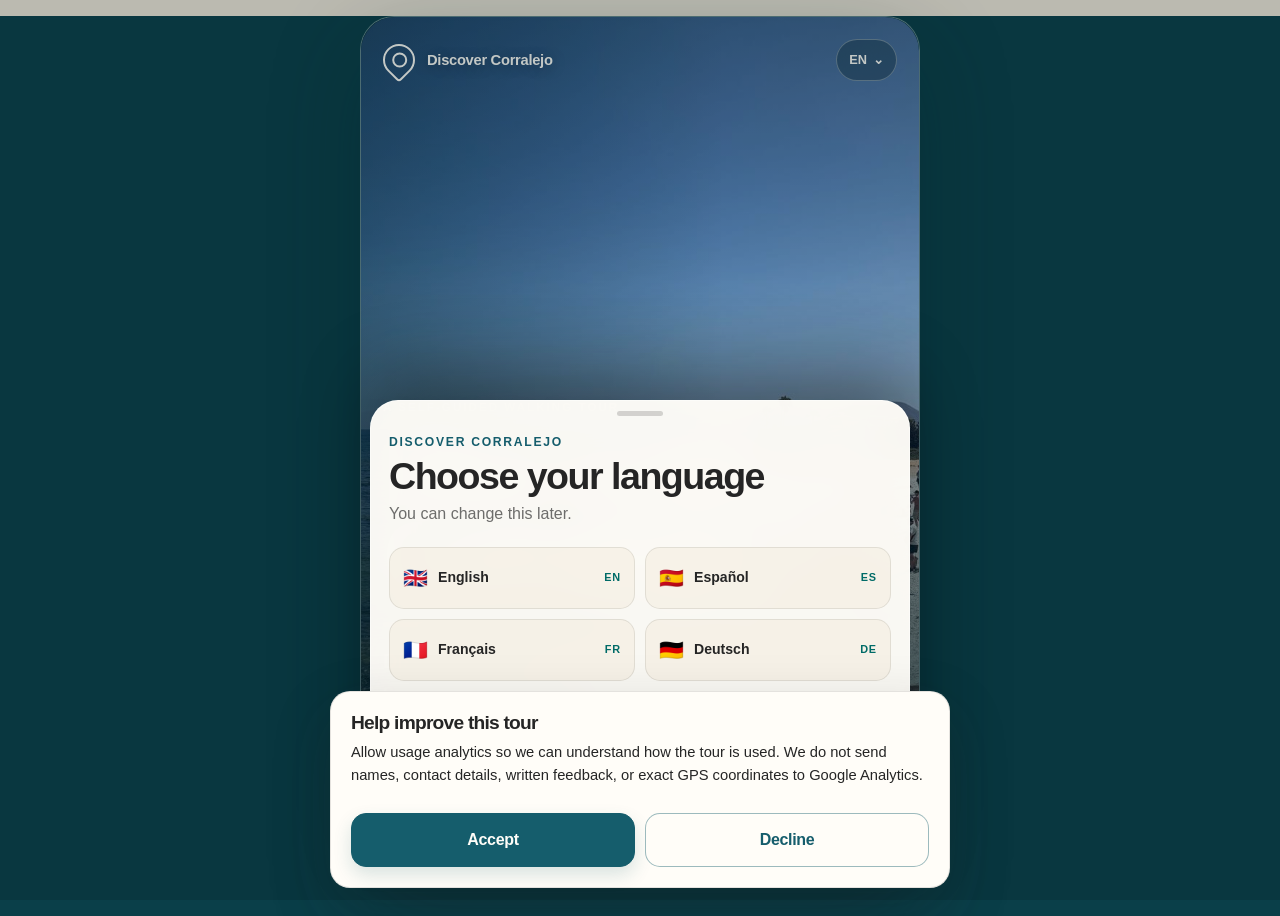
==== index.html @ 1b9d3e77 "Deploy Discover Corralejo mobile demo" ====
<!DOCTYPE html>
<html lang="en">
<head>
  <meta charset="UTF-8">
  <meta name="viewport" content="width=device-width, initial-scale=1.0">
  <meta name="theme-color" content="#155d6c">

  <title>Choose your language | Tour app</title>

  <link rel="manifest" href="manifest.webmanifest">
  <link rel="stylesheet" href="css/styles.css">
</head>

<body class="welcome-screen">
  <main class="welcome-stage">
    <section class="welcome-cover" aria-labelledby="welcome-title">
      <div class="welcome-cover-shade"></div>

      <header class="welcome-cover-header">
        <div class="welcome-brand" aria-label="Discover Corralejo">
          <span class="brand-symbol brand-symbol-small" aria-hidden="true">
            <span class="brand-symbol-dot"></span>
          </span>
          <span data-app-name>Discover Corralejo</span>
        </div>

        <button
          id="language-toggle-button"
          class="welcome-language-toggle"
          type="button"
          aria-controls="language-sheet"
          aria-expanded="true"
        >
          <span id="selected-language-code">EN</span>
          <span aria-hidden="true">⌄</span>
        </button>
      </header>

      <div class="welcome-cover-copy">
        <p class="eyebrow eyebrow-light" data-i18n="welcomeEyebrow">
          A self-guided walking tour
        </p>

        <h1 id="welcome-title">
          <span>Discover</span>
          <span>Corralejo</span>
        </h1>

        <span class="welcome-coral-rule" aria-hidden="true"></span>

        <p class="welcome-tagline" data-i18n="welcomeTagline">
          Discover Corralejo through its coastline, local stories and hidden corners.
        </p>

        <div class="welcome-stats" aria-label="Tour details">
        </div>
      </div>

      <div class="welcome-actions">
        <button
          id="start-tour-button"
          class="button button-coral welcome-start-button"
          type="button"
          data-i18n="startTour"
          disabled
        >
          Start tour
        </button>

        <button
          id="change-language-button"
          class="welcome-change-language"
          type="button"
          data-i18n="changeLanguage"
        >
          Change language
        </button>
      </div>
    </section>

    <section
      id="language-sheet"
      class="welcome-language-sheet is-open"
      aria-labelledby="language-title"
    >
      <div class="language-sheet-handle" aria-hidden="true"></div>

      <div class="language-sheet-heading">
        <div>
          <p class="eyebrow" data-app-name>Discover Corralejo</p>

          <h2 id="language-title" data-i18n="chooseLanguage">
            Choose your language
          </h2>

          <p class="text-muted" data-i18n="chooseLanguageHelp">
            You can change this later.
          </p>
        </div>

        <button
          id="language-sheet-close"
          class="language-sheet-close"
          type="button"
          aria-label="Close language selection"
        >
          ×
        </button>
      </div>

      <div
        id="language-grid"
        class="language-grid"
        aria-live="polite"
      ></div>

      <p
        id="language-selection-message"
        class="form-help"
        data-i18n="selectLanguageFirst"
      >
        Choose a language to continue.
      </p>
    </section>
  </main>

  <script src="js/data-loader.js"></script>
  <script src="js/common.js"></script>
  <script src="js/analytics.js"></script>
  <script src="js/offline.js"></script>
  <script src="js/index.js"></script>
  <script src="js/register-sw.js"></script>
</body>
</html>
---- css/styles.css ----
* {
  box-sizing: border-box;
}

html {
  scroll-behavior: smooth;
}

body {
  margin: 0;
  min-height: 100vh;

  font-family:
    Arial,
    Helvetica,
    sans-serif;

  line-height: 1.5;

  color: #172022;
  background: #edf2f5;
}

img,
video {
  display: block;
  max-width: 100%;
}

button,
select,
audio {
  font: inherit;
}

.page-container {
  width: 100%;
  max-width: 720px;

  margin: 0 auto;
  padding: 16px 12px 40px;

  overflow-x: hidden;
}

.top-bar {
  display: flex;
  align-items: center;
  justify-content: space-between;
  gap: 16px;

  margin-bottom: 22px;
}

.brand-link,
.back-link,
.change-language-link,
.small-language-link {
  color: #006b67;
  font-weight: bold;
  text-decoration: none;
}

.brand-link:hover,
.brand-link:focus-visible,
.back-link:hover,
.back-link:focus-visible,
.change-language-link:hover,
.change-language-link:focus-visible,
.small-language-link:hover,
.small-language-link:focus-visible {
  text-decoration: underline;
}

.change-language-link,
.small-language-link {
  font-size: 0.9rem;
  text-align: right;
}

.page-heading {
  margin-bottom: 20px;
}

.page-heading h1,
.stop-heading h1 {
  margin-top: 6px;
  margin-bottom: 8px;

  font-size: 2rem;
  line-height: 1.1;
}

.eyebrow {
  margin-top: 0;
  margin-bottom: 4px;

  color: #006b67;
  font-size: 0.85rem;
  font-weight: bold;
  letter-spacing: 0.08em;
  text-transform: uppercase;
}

.text-muted,
.progress-text,
.progress-note,
.audio-language-label {
  color: #5d686a;
}

.progress-text {
  margin-top: 0;
  margin-bottom: 2px;

  font-size: 0.95rem;
  font-weight: bold;
}

.progress-note {
  margin-top: 0;
  margin-bottom: 14px;

  font-size: 0.85rem;
}

.button {
  display: flex;
  align-items: center;
  justify-content: center;

  width: 100%;
  min-height: 52px;

  margin-top: 18px;
  padding: 14px 18px;

  color: #ffffff;
  background: #006b67;

  border: 2px solid #006b67;
  border-radius: 10px;

  font-weight: bold;
  text-align: center;
  text-decoration: none;

  cursor: pointer;
}

.button:hover,
.button:focus-visible {
  background: #004f4c;
  border-color: #004f4c;
}

.button-secondary {
  color: #006b67;
  background: #ffffff;
}

.button-secondary:hover,
.button-secondary:focus-visible {
  color: #ffffff;
  background: #006b67;
}

.content-section {
  width: 100%;

  margin-top: 20px;
  padding: 14px;

  background: #ffffff;
  border: 1px solid #dce1df;
  border-radius: 16px;

  overflow: hidden;
}

.content-section h1,
.content-section h2 {
  margin-top: 0;
}

.content-section h2 {
  margin-bottom: 12px;
  font-size: 1.25rem;
}

.content-section p:last-child {
  margin-bottom: 0;
}

/* Language page */

.language-page {
  display: flex;
  align-items: center;
  min-height: 100vh;
}

.language-card {
  width: 100%;

  padding: 22px;

  background: #ffffff;
  border: 1px solid #dce1df;
  border-radius: 20px;
}

.language-card h1 {
  margin-top: 6px;
  margin-bottom: 8px;
}

.language-grid {
  display: grid;
  gap: 12px;

  margin-top: 24px;
}

.language-button {
  display: flex;
  align-items: center;
  justify-content: space-between;

  width: 100%;
  min-height: 58px;

  padding: 14px 16px;

  color: #172022;
  background: #ffffff;

  border: 2px solid #d4ddda;
  border-radius: 12px;

  font-weight: bold;
  text-align: left;

  cursor: pointer;
}

.language-button strong {
  color: #006b67;
}

.language-button:hover,
.language-button:focus-visible,
.language-button.selected {
  background: #edf8f6;
  border-color: #006b67;
}

/* Route page */

.route-list {
  display: grid;
  gap: 18px;
}

.stop-card {
  overflow: hidden;

  background: #ffffff;
  border: 1px solid #dce1df;
  border-radius: 18px;
}

.stop-card-image {
  width: 100%;
  height: 210px;

  object-fit: cover;
}

.stop-card-content {
  padding: 16px;
}

.stop-card-number {
  margin-top: 0;
  margin-bottom: 4px;

  color: #006b67;
  font-size: 0.85rem;
  font-weight: bold;
  text-transform: uppercase;
}

.stop-card-content h2 {
  margin-top: 0;
  margin-bottom: 6px;
}

/* Stop page */

.stop-heading {
  margin-bottom: 16px;
}

.hero-image {
  width: auto;
  max-width: 100%;
  height: auto;

  max-height: 65vh;
  max-height: 65svh;

  margin: 0 auto;

  object-fit: contain;
  object-position: center;

  background: #e8eceb;
  border-radius: 18px;
}

.section-heading-row {
  display: flex;
  align-items: flex-start;
  justify-content: space-between;
  gap: 12px;
}

.section-heading-row h2 {
  margin-bottom: 4px;
}

.audio-language-label {
  margin-top: 0;
  margin-bottom: 0;

  font-size: 0.9rem;
}

audio {
  display: block;

  width: 100%;
  max-width: 100%;

  margin-top: 16px;
}

.media-gallery {
  display: grid;
  gap: 12px;
}

.content-image {
  width: auto;
  max-width: 100%;
  height: auto;

  max-height: 70vh;
  max-height: 70svh;

  margin: 12px auto 0;

  object-fit: contain;
  object-position: center;

  background: #e8eceb;
  border-radius: 12px;
}

.content-video {
  width: auto;
  max-width: 100%;
  height: auto;

  max-height: 70vh;
  max-height: 70svh;

  margin: 12px auto 0;

  object-fit: contain;
  object-position: center;

  background: #000000;
  border-radius: 12px;
}

.stop-actions {
  width: 100%;
  margin-top: 20px;
}

/* Completion page */

.completion-card {
  text-align: center;
}

.completion-symbol {
  display: flex;
  align-items: center;
  justify-content: center;

  width: 64px;
  height: 64px;

  margin: 0 auto 18px;

  color: #ffffff;
  background: #006b67;

  border-radius: 50%;

  font-size: 2rem;
  font-weight: bold;
}

/* Tablet and desktop improvements */

@media (min-width: 700px) {
  .page-container {
    padding: 32px 24px 48px;
  }

  .page-heading h1,
  .stop-heading h1 {
    font-size: 2.4rem;
  }

  .content-section {
    padding: 22px;
  }

  .language-card {
    padding: 32px;
  }

  .language-grid {
    grid-template-columns: 1fr 1fr;
  }

  .stop-card-image {
    height: 280px;
  }
}
/* Analytics, consent and extra actions */

button[hidden],
a[hidden] {
  display: none !important;
}

.button:disabled {
  color: #7a8587;
  background: #dfe5e6;
  border-color: #dfe5e6;
  cursor: not-allowed;
}

.form-help {
  margin: 14px 0 0;
  color: #8a4f00;
  font-size: 0.9rem;
}

.top-bar-actions {
  display: flex;
  align-items: flex-end;
  gap: 8px;
  flex-direction: column;
}

.text-button {
  padding: 0;
  color: #8a2f2f;
  background: transparent;
  border: 0;
  font-weight: bold;
  cursor: pointer;
}

.text-button:hover,
.text-button:focus-visible {
  text-decoration: underline;
}

.compact-button {
  width: auto;
  min-height: 44px;
  margin-top: 14px;
  padding: 10px 16px;
}

.analytics-consent-banner {
  position: fixed;
  z-index: 1000;
  right: 12px;
  bottom: 12px;
  left: 12px;

  max-width: 620px;
  margin: 0 auto;
  padding: 18px;

  color: #172022;
  background: #ffffff;
  border: 1px solid #cfd9d7;
  border-radius: 16px;
  box-shadow: 0 12px 36px rgba(23, 32, 34, 0.22);
}

.analytics-consent-banner h2 {
  margin: 0 0 8px;
  font-size: 1.2rem;
}

.analytics-consent-banner p {
  margin: 0 0 12px;
  font-size: 0.92rem;
}

.analytics-consent-actions {
  display: grid;
  grid-template-columns: 1fr 1fr;
  gap: 10px;
}

.analytics-consent-button {
  min-height: 46px;
  margin-top: 0;
  padding: 10px 12px;
}

.analytics-privacy-link {
  display: inline-block;
  margin-bottom: 12px;
  color: #006b67;
  font-weight: bold;
}

.analytics-preferences-button {
  position: fixed;
  z-index: 900;
  right: 10px;
  bottom: 10px;

  padding: 8px 10px;

  color: #364244;
  background: rgba(255, 255, 255, 0.96);
  border: 1px solid #cfd9d7;
  border-radius: 8px;

  font-size: 0.75rem;
  cursor: pointer;
  box-shadow: 0 4px 14px rgba(23, 32, 34, 0.12);
}

.analytics-preferences-button:hover,
.analytics-preferences-button:focus-visible {
  border-color: #006b67;
}

@media (min-width: 700px) {
  .top-bar-actions {
    align-items: center;
    flex-direction: row;
    gap: 16px;
  }
}

/* Offline tour download */

.offline-download-card {
  margin-top: 18px;
  padding: 16px;
  background: #ffffff;
  border: 1px solid #cfd9d7;
  border-radius: 14px;
}

.offline-download-card h2 {
  margin: 0 0 8px;
  font-size: 1.1rem;
}

.offline-download-card p {
  margin: 0;
}

.offline-download-card .button {
  margin-top: 14px;
}

.offline-download-status {
  min-height: 1.4em;
  margin-top: 10px !important;
  color: #364244;
  font-size: 0.9rem;
}

/* T03: clear app-wide connection and offline-readiness status */

.global-offline-status {
  position: sticky;
  z-index: 850;
  top: 0;

  display: flex;
  align-items: center;
  justify-content: center;
  gap: 8px;

  width: 100%;
  min-height: 38px;
  padding: 8px 12px;

  color: #263234;
  background: #f7f9f9;
  border-bottom: 1px solid #cfd9d7;

  font-size: 0.82rem;
  font-weight: 700;
  text-align: center;
}

.offline-status-dot {
  flex: 0 0 auto;
  width: 9px;
  height: 9px;
  border-radius: 50%;
  background: #778183;
}

.global-offline-status.is-online-ready,
.global-offline-status.is-offline-ready {
  color: #174d39;
  background: #e8f6ef;
  border-bottom-color: #b8dfcb;
}

.global-offline-status.is-online-ready .offline-status-dot,
.global-offline-status.is-offline-ready .offline-status-dot {
  background: #21875f;
}

.global-offline-status.is-online,
.global-offline-status.is-checking,
.global-offline-status.is-downloading {
  color: #174d5d;
  background: #eaf5f8;
  border-bottom-color: #bddce4;
}

.global-offline-status.is-online .offline-status-dot,
.global-offline-status.is-checking .offline-status-dot,
.global-offline-status.is-downloading .offline-status-dot {
  background: #247d95;
}

.global-offline-status.is-warning {
  color: #704b06;
  background: #fff4d8;
  border-bottom-color: #efd28c;
}

.global-offline-status.is-warning .offline-status-dot {
  background: #bb7b00;
}

.offline-download-progress {
  display: block;
  width: 100%;
  height: 12px;
  margin-top: 14px;
  accent-color: #006b67;
}

.offline-download-progress[hidden] {
  display: none;
}

.offline-download-status[data-state="success"] {
  color: #1d684a;
  font-weight: 700;
}

.offline-download-status[data-state="warning"] {
  color: #805706;
  font-weight: 700;
}

@media (min-width: 700px) {
  .global-offline-status {
    font-size: 0.9rem;
  }
}

/* In-app next-stop route map */

.next-stop-route-preview {
  margin: 22px 0 4px;
  padding: 16px;

  text-align: left;

  background: #f4ebdd;
  border: 1px solid #d8cbb7;
  border-radius: 16px;
}

.next-stop-route-heading {
  display: flex;
  align-items: flex-end;
  justify-content: space-between;
  gap: 16px;

  margin-bottom: 12px;
}

.next-stop-route-heading h2 {
  margin: 0;
  color: #252525;
  font-size: 1.2rem;
}

.next-stop-route-summary {
  margin: 0;
  color: #155d6c;
  font-size: 0.9rem;
  font-weight: 800;
  text-align: right;
}

.next-stop-map {
  min-height: 300px;
}

.route-map-shell {
  position: relative;
  overflow: hidden;

  width: 100%;
  aspect-ratio: 4 / 3;

  background: #b9dce4;
  border: 1px solid #b6cbcf;
  border-radius: 14px;
  box-shadow:
    inset 0 0 0 1px rgba(255, 255, 255, 0.65),
    0 8px 24px rgba(37, 37, 37, 0.08);
}

.route-map-real {
  position: absolute;
  inset: 0;
  width: 100%;
  height: 100%;
}

.route-map-loading {
  position: absolute;
  inset: 0;
  z-index: 3;

  display: grid;
  place-items: center;
  padding: 24px;

  color: #155d6c;
  background: linear-gradient(135deg, #f4ebdd, #dcebf0);
  font-size: 0.9rem;
  font-weight: 800;
  text-align: center;
}

.route-map-loading[hidden] {
  display: none;
}

.route-map-badge {
  position: absolute;
  top: 10px;
  left: 10px;
  z-index: 4;

  max-width: calc(100% - 118px);
  padding: 7px 10px;

  color: #155d6c;
  background: rgba(255, 253, 248, 0.94);
  border: 1px solid rgba(21, 93, 108, 0.22);
  border-radius: 999px;

  font-size: 0.72rem;
  font-weight: 800;
  letter-spacing: 0.02em;
  box-shadow: 0 3px 10px rgba(37, 37, 37, 0.12);
  pointer-events: none;
}

.route-map-shell .maplibregl-canvas {
  outline: none;
}

.route-map-shell .maplibregl-ctrl-top-right {
  top: 6px;
  right: 6px;
}

.route-map-shell .maplibregl-ctrl-group {
  overflow: hidden;
  border: 1px solid rgba(21, 93, 108, 0.23);
  border-radius: 11px;
  box-shadow: 0 5px 15px rgba(37, 37, 37, 0.14);
}

.route-map-shell .maplibregl-ctrl-group button {
  width: 40px;
  height: 40px;
  background-color: rgba(255, 253, 248, 0.97);
}

.route-map-shell .maplibregl-ctrl-group button:hover,
.route-map-shell .maplibregl-ctrl-group button:focus-visible {
  background-color: #f4ebdd;
}

.route-map-shell .maplibregl-ctrl-attrib {
  color: #252525;
  background: rgba(255, 253, 248, 0.9);
  font-size: 9px;
}

.route-map-shell .maplibregl-ctrl-attrib a {
  color: #155d6c;
}

.corralejo-map-reset {
  color: #155d6c;
  font-size: 1.05rem;
  font-weight: 900;
  line-height: 1;
}

.map-stop-marker {
  position: relative;
  display: flex;
  align-items: center;
  flex-direction: column;
  transform: translateY(2px);
  filter: drop-shadow(0 4px 5px rgba(37, 37, 37, 0.26));
}

.map-stop-marker-pin {
  display: grid;
  place-items: center;

  width: 38px;
  height: 38px;

  color: #ffffff;
  border: 4px solid #fffdf8;
  border-radius: 50% 50% 50% 8px;

  font-size: 0.78rem;
  font-weight: 900;
  line-height: 1;
  transform: rotate(-45deg);
}

.map-stop-marker-pin::first-letter {
  transform: rotate(45deg);
}

.map-stop-marker-current .map-stop-marker-pin {
  background: #155d6c;
}

.map-stop-marker-next .map-stop-marker-pin {
  background: #ff6c66;
}

.map-stop-marker-pin {
  text-indent: 0;
}

.map-stop-marker-pin::before {
  content: "";
}

.map-stop-marker-label {
  position: absolute;
  top: 47px;
  left: 50%;

  width: max-content;
  max-width: 180px;
  padding: 4px 7px;

  color: #252525;
  background: rgba(255, 253, 248, 0.94);
  border: 1px solid rgba(37, 37, 37, 0.12);
  border-radius: 7px;

  font-size: 0.7rem;
  font-weight: 800;
  line-height: 1.2;
  text-align: center;
  transform: translateX(-50%);
  white-space: normal;
}

/* Keep the stop number upright inside the rotated pin. */
.map-stop-marker-pin {
  writing-mode: horizontal-tb;
}

.map-stop-marker-pin {
  --marker-rotation: 45deg;
}

.map-stop-marker-pin {
  font-size: 0;
}

.map-stop-marker-pin::after {
  content: attr(data-number);
  display: block;
  font-size: 0.78rem;
  transform: rotate(45deg);
}

.next-stop-route-instructions {
  margin: 14px 0 0;
  padding-left: 22px;
  color: #252525;
}

.next-stop-route-instructions:empty {
  display: none;
}

.route-review-notice,
.route-map-error {
  margin: 12px 0 0;
  padding: 10px 12px;

  color: #704b06;
  background: #fff4d8;
  border: 1px solid #efd28c;
  border-radius: 10px;

  font-size: 0.84rem;
  font-weight: 700;
}

@media (max-width: 520px) {
  .next-stop-route-heading {
    align-items: flex-start;
    flex-direction: column;
    gap: 4px;
  }

  .next-stop-route-summary {
    text-align: left;
  }

  .route-map-shell {
    aspect-ratio: 1 / 1;
  }

  .map-stop-marker-label {
    max-width: 130px;
    font-size: 0.65rem;
  }
}

/* =========================================================
   DESIGN PHASE 1 — ATLANTIC EDITORIAL SYSTEM
   ========================================================= */

:root {
  --atlantic: #155d6c;
  --atlantic-deep: #0d4652;
  --atlantic-soft: #dcebf0;
  --sand: #f4ebdd;
  --sand-deep: #eadcc8;
  --warm-white: #fffdf8;
  --coral: #ff6c66;
  --coral-deep: #e45652;
  --ocean: #72afc1;
  --charcoal: #252525;
  --ochre: #d6a44a;
  --line: rgba(37, 37, 37, 0.12);
  --shadow-sm: 0 6px 20px rgba(37, 37, 37, 0.08);
  --shadow-md: 0 18px 44px rgba(21, 93, 108, 0.14);
  --radius-sm: 12px;
  --radius-md: 20px;
  --radius-lg: 28px;
  --page-width: 760px;
}

html {
  background: var(--sand);
}

body {
  color: var(--charcoal);
  background:
    radial-gradient(circle at 15% 0%, rgba(114, 175, 193, 0.16), transparent 35%),
    var(--sand);
  font-family: Inter, ui-sans-serif, -apple-system, BlinkMacSystemFont, "Segoe UI", Arial, sans-serif;
  font-size: 16px;
  line-height: 1.55;
}

h1,
h2,
h3 {
  color: var(--charcoal);
  font-family: Georgia, "Times New Roman", serif;
  font-weight: 700;
  letter-spacing: -0.025em;
}

h1 {
  font-size: clamp(2.05rem, 8vw, 3.4rem);
  line-height: 1.02;
}

h2 {
  font-size: clamp(1.35rem, 5vw, 2rem);
  line-height: 1.12;
}

h3 {
  font-size: clamp(1.15rem, 4vw, 1.55rem);
  line-height: 1.18;
}

p {
  margin-top: 0;
}

button,
a,
summary {
  -webkit-tap-highlight-color: transparent;
}

:focus-visible {
  outline: 3px solid rgba(255, 108, 102, 0.55);
  outline-offset: 3px;
}

.page-container {
  max-width: var(--page-width);
  padding: 12px 12px 104px;
}

.text-muted,
.progress-text,
.progress-note,
.audio-language-label {
  color: rgba(37, 37, 37, 0.66);
}

.eyebrow {
  color: var(--atlantic);
  font-family: Inter, ui-sans-serif, sans-serif;
  font-size: 0.76rem;
  font-weight: 800;
  letter-spacing: 0.14em;
}

.eyebrow-light {
  color: rgba(255, 253, 248, 0.86);
}

.button {
  min-height: 54px;
  margin-top: 14px;
  padding: 13px 18px;
  color: var(--warm-white);
  background: var(--atlantic);
  border: 1px solid var(--atlantic);
  border-radius: 999px;
  box-shadow: 0 8px 18px rgba(21, 93, 108, 0.16);
  font-size: 0.96rem;
  font-weight: 800;
  letter-spacing: -0.01em;
  transition: transform 160ms ease, box-shadow 160ms ease, background 160ms ease;
}

.button:hover,
.button:focus-visible {
  background: var(--atlantic-deep);
  border-color: var(--atlantic-deep);
  box-shadow: 0 12px 24px rgba(21, 93, 108, 0.22);
  transform: translateY(-1px);
}

.button:active {
  transform: translateY(1px);
}

.button-secondary {
  color: var(--atlantic);
  background: var(--warm-white);
  border-color: rgba(21, 93, 108, 0.42);
  box-shadow: none;
}

.button-secondary:hover,
.button-secondary:focus-visible {
  color: var(--warm-white);
  background: var(--atlantic);
}

.button-ghost {
  color: var(--charcoal);
  background: transparent;
  border-color: var(--line);
  box-shadow: none;
}

.button-ghost:hover,
.button-ghost:focus-visible {
  color: var(--atlantic);
  background: rgba(21, 93, 108, 0.07);
  border-color: rgba(21, 93, 108, 0.25);
}

.button-coral {
  color: var(--warm-white);
  background: var(--coral);
  border-color: var(--coral);
  box-shadow: 0 10px 24px rgba(255, 108, 102, 0.25);
}

.button-coral:hover,
.button-coral:focus-visible {
  background: var(--coral-deep);
  border-color: var(--coral-deep);
}

.button:disabled {
  color: rgba(37, 37, 37, 0.48);
  background: rgba(255, 253, 248, 0.62);
  border-color: rgba(37, 37, 37, 0.12);
  box-shadow: none;
}

.content-section {
  margin-top: 16px;
  padding: 20px;
  background: var(--warm-white);
  border: 1px solid var(--line);
  border-radius: var(--radius-md);
  box-shadow: var(--shadow-sm);
}

.content-section h2 {
  margin-bottom: 10px;
}

.top-bar-card {
  position: sticky;
  z-index: 40;
  top: 8px;
  min-height: 56px;
  margin-bottom: 12px;
  padding: 9px 12px;
  background: rgba(255, 253, 248, 0.9);
  border: 1px solid rgba(37, 37, 37, 0.09);
  border-radius: 999px;
  box-shadow: 0 10px 30px rgba(37, 37, 37, 0.08);
  backdrop-filter: blur(14px);
}

.brand-link,
.back-link,
.change-language-link,
.small-language-link,
.analytics-privacy-link {
  color: var(--atlantic);
}

.brand-lockup {
  display: inline-flex;
  align-items: center;
  gap: 9px;
  text-decoration: none;
}

.brand-symbol {
  position: relative;
  display: inline-grid;
  flex: 0 0 auto;
  place-items: center;
  width: 42px;
  height: 42px;
  border: 3px solid currentColor;
  border-radius: 52% 52% 52% 12%;
  transform: rotate(-45deg);
}

.brand-symbol::after {
  content: "";
  width: 16px;
  height: 16px;
  border: 3px solid currentColor;
  border-radius: 50%;
}

.brand-symbol-dot {
  display: none;
}

.brand-symbol-small {
  width: 27px;
  height: 27px;
  border-width: 2px;
}

.brand-symbol-small::after {
  width: 9px;
  height: 9px;
  border-width: 2px;
}

.top-bar-actions {
  gap: 4px;
}

.change-language-link,
.text-button {
  font-size: 0.76rem;
}

.text-button {
  color: rgba(37, 37, 37, 0.6);
}

/* Welcome / language screen */

.welcome-screen {
  min-height: 100svh;
  background: var(--sand);
}

.welcome-layout {
  width: 100%;
  min-height: 100svh;
  max-width: 1160px;
  margin: 0 auto;
}

.welcome-hero {
  position: relative;
  display: flex;
  min-height: 54svh;
  padding: 22px 20px 72px;
  color: var(--warm-white);
  background-image: url("../assets/stops/stop-14-pop-corn-beach/photos/14-pop-corn-beach-photo-hero.jpeg");
  background-position: center;
  background-size: cover;
  overflow: hidden;
}

.welcome-hero-shade {
  position: absolute;
  inset: 0;
  background:
    linear-gradient(180deg, rgba(8, 40, 47, 0.35) 0%, rgba(8, 40, 47, 0.12) 42%, rgba(8, 40, 47, 0.86) 100%),
    linear-gradient(90deg, rgba(8, 40, 47, 0.34), transparent 70%);
}

.welcome-brand,
.welcome-copy {
  position: relative;
  z-index: 1;
}

.welcome-brand {
  position: absolute;
  top: 22px;
  left: 20px;
  display: flex;
  align-items: center;
  gap: 12px;
  color: var(--warm-white);
  font-size: 1.05rem;
  font-weight: 800;
}

.welcome-copy {
  align-self: flex-end;
  max-width: 560px;
}

.welcome-copy h1 {
  max-width: 9ch;
  margin: 7px 0 12px;
  color: var(--warm-white);
  text-wrap: balance;
}

.welcome-tagline {
  max-width: 36rem;
  margin-bottom: 18px;
  color: rgba(255, 253, 248, 0.88);
  font-size: 1.02rem;
}

.welcome-stats {
  display: flex;
  flex-wrap: wrap;
  gap: 8px;
}

.welcome-stats span {
  padding: 7px 10px;
  background: rgba(255, 253, 248, 0.14);
  border: 1px solid rgba(255, 253, 248, 0.26);
  border-radius: 999px;
  font-size: 0.74rem;
  font-weight: 800;
  backdrop-filter: blur(10px);
}

.language-panel {
  position: relative;
  z-index: 2;
  width: calc(100% - 24px);
  margin: -42px auto 0;
  padding: 24px 18px 26px;
  background: var(--warm-white);
  border: 1px solid rgba(37, 37, 37, 0.1);
  border-radius: var(--radius-lg) var(--radius-lg) 0 0;
  box-shadow: 0 -12px 36px rgba(37, 37, 37, 0.12);
}

.language-panel-heading h2 {
  margin: 4px 0 6px;
}

.language-grid {
  grid-template-columns: 1fr 1fr;
  gap: 10px;
  margin-top: 20px;
}

.language-button {
  justify-content: flex-start;
  gap: 10px;
  min-height: 56px;
  padding: 12px 13px;
  color: var(--charcoal);
  background: var(--warm-white);
  border: 1px solid rgba(37, 37, 37, 0.14);
  border-radius: 16px;
  font-size: 0.88rem;
  font-weight: 750;
  box-shadow: none;
  transition: background 150ms ease, border 150ms ease, transform 150ms ease;
}

.language-button:hover,
.language-button:focus-visible,
.language-button.selected {
  color: var(--atlantic);
  background: rgba(21, 93, 108, 0.08);
  border-color: var(--atlantic);
  transform: translateY(-1px);
}

.language-flag {
  font-size: 1.25rem;
  line-height: 1;
}

.language-name {
  min-width: 0;
  overflow: hidden;
  text-overflow: ellipsis;
  white-space: nowrap;
}

.language-code {
  margin-left: auto;
  color: var(--atlantic);
  font-size: 0.68rem;
  letter-spacing: 0.08em;
}

.welcome-start-button {
  margin-top: 18px;
}

/* Route overview */

.route-page-container {
  padding-bottom: 64px;
}

.route-hero-card {
  position: relative;
  min-height: 260px;
  margin-bottom: 14px;
  padding: 28px 22px;
  color: var(--warm-white);
  background:
    linear-gradient(120deg, rgba(13, 70, 82, 0.94), rgba(21, 93, 108, 0.72)),
    url("../assets/stops/stop-12-lobos-viewpoint/photos/12-lobos-viewpoint-photo-hero.jpeg") center / cover;
  border-radius: var(--radius-lg);
  box-shadow: var(--shadow-md);
  overflow: hidden;
}

.route-hero-card::after {
  content: "";
  position: absolute;
  right: -48px;
  bottom: -58px;
  width: 180px;
  height: 180px;
  border: 34px solid rgba(255, 253, 248, 0.08);
  border-radius: 50%;
}

.route-hero-content {
  position: relative;
  z-index: 1;
  max-width: 520px;
}

.route-hero-card h1 {
  margin: 6px 0 10px;
  color: var(--warm-white);
}

.route-hero-card p {
  max-width: 37rem;
  color: rgba(255, 253, 248, 0.85);
}

.route-meta {
  display: inline-flex;
  margin: 8px 0 0;
  padding: 7px 10px;
  background: rgba(255, 253, 248, 0.13);
  border: 1px solid rgba(255, 253, 248, 0.2);
  border-radius: 999px;
  font-size: 0.78rem;
  font-weight: 800;
}

.route-progress-card {
  margin-bottom: 14px;
  padding: 20px;
  background: var(--warm-white);
  border: 1px solid var(--line);
  border-radius: var(--radius-md);
  box-shadow: var(--shadow-sm);
}

.route-progress-card h2 {
  margin: 4px 0 12px;
  font-family: Inter, ui-sans-serif, sans-serif;
  font-size: 1.12rem;
  letter-spacing: -0.02em;
}

.progress-track {
  width: 100%;
  height: 8px;
  background: rgba(21, 93, 108, 0.1);
  border-radius: 999px;
  overflow: hidden;
}

.progress-fill {
  display: block;
  width: 0;
  height: 100%;
  background: linear-gradient(90deg, var(--ocean), var(--atlantic));
  border-radius: inherit;
  transition: width 400ms ease;
}

.route-continue-button {
  margin-top: 16px;
}

.offline-download-card {
  display: grid;
  grid-template-columns: auto 1fr;
  gap: 4px 14px;
  margin: 0 0 22px;
  padding: 18px;
  background: rgba(255, 253, 248, 0.72);
  border: 1px solid rgba(21, 93, 108, 0.16);
  border-radius: var(--radius-md);
  box-shadow: none;
}

.offline-card-icon {
  display: grid;
  grid-row: 1 / span 2;
  place-items: center;
  width: 42px;
  height: 42px;
  color: var(--atlantic);
  background: var(--atlantic-soft);
  border-radius: 50%;
  font-size: 1.2rem;
  font-weight: 900;
}

.offline-card-copy h2 {
  margin: 0 0 4px;
  font-family: Inter, ui-sans-serif, sans-serif;
  font-size: 1rem;
}

.offline-card-copy p {
  font-size: 0.84rem;
}

.offline-download-card .button,
.offline-download-card progress,
.offline-download-card .offline-download-status {
  grid-column: 1 / -1;
}

.section-title-row {
  display: flex;
  align-items: flex-end;
  justify-content: space-between;
  gap: 12px;
  margin-bottom: 14px;
}

.section-title-row h2 {
  margin: 2px 0 0;
}

.route-category-legend {
  display: flex;
  gap: 7px;
  padding-bottom: 5px;
}

.legend-dot {
  width: 10px;
  height: 10px;
  border-radius: 50%;
}

.legend-main { background: var(--atlantic); }
.legend-secret { background: var(--coral); }
.legend-hidden { background: var(--ochre); }

.route-list {
  position: relative;
  gap: 12px;
  padding-left: 30px;
}

.route-list::before {
  content: "";
  position: absolute;
  top: 18px;
  bottom: 18px;
  left: 14px;
  width: 2px;
  background: linear-gradient(var(--ocean), rgba(21, 93, 108, 0.1));
}

.stop-card {
  position: relative;
  display: grid;
  grid-template-columns: 112px minmax(0, 1fr);
  min-height: 132px;
  overflow: visible;
  background: var(--warm-white);
  border: 1px solid var(--line);
  border-radius: var(--radius-md);
  box-shadow: var(--shadow-sm);
}

.route-timeline-marker {
  position: absolute;
  z-index: 2;
  top: 22px;
  left: -31px;
  display: grid;
  place-items: center;
  width: 30px;
  height: 30px;
  color: var(--warm-white);
  background: var(--atlantic);
  border: 4px solid var(--sand);
  border-radius: 50%;
  font-size: 0.67rem;
  font-weight: 900;
}

.stop-card-secret .route-timeline-marker { background: var(--coral); }
.stop-card-hidden .route-timeline-marker { background: var(--ochre); }
.stop-card.is-completed .route-timeline-marker { background: #4d8e73; }

.stop-card-image-wrap {
  position: relative;
  min-height: 100%;
  overflow: hidden;
  border-radius: calc(var(--radius-md) - 1px) 0 0 calc(var(--radius-md) - 1px);
}

.stop-card-image {
  width: 100%;
  height: 100%;
  min-height: 132px;
  object-fit: cover;
  filter: saturate(0.92) contrast(1.02);
}

.stop-card-image-wrap::after {
  content: "";
  position: absolute;
  inset: 0;
  background: linear-gradient(180deg, transparent 48%, rgba(13, 70, 82, 0.45));
}

.stop-card-image-number {
  position: absolute;
  z-index: 1;
  bottom: 9px;
  left: 9px;
  display: grid;
  place-items: center;
  width: 31px;
  height: 31px;
  color: var(--warm-white);
  background: rgba(21, 93, 108, 0.92);
  border: 2px solid rgba(255, 253, 248, 0.82);
  border-radius: 50%;
  font-size: 0.7rem;
  font-weight: 900;
}

.stop-card-secret .stop-card-image-number { background: var(--coral); }
.stop-card-hidden .stop-card-image-number { background: var(--ochre); }

.stop-card-content {
  display: flex;
  flex-direction: column;
  min-width: 0;
  padding: 14px;
}

.stop-card-meta-row {
  display: flex;
  align-items: center;
  justify-content: space-between;
  gap: 8px;
}

.stop-type-chip,
.stop-status {
  display: inline-flex;
  align-items: center;
  width: fit-content;
  padding: 4px 7px;
  border-radius: 999px;
  font-size: 0.62rem;
  font-weight: 850;
  line-height: 1.25;
}

.stop-type-chip-main,
.stop-type-chip-start {
  color: var(--atlantic);
  background: rgba(21, 93, 108, 0.1);
}

.stop-type-chip-secret {
  color: #b63b37;
  background: rgba(255, 108, 102, 0.13);
}

.stop-type-chip-hidden {
  color: #8a6117;
  background: rgba(214, 164, 74, 0.17);
}

.stop-status {
  color: rgba(37, 37, 37, 0.58);
  background: rgba(37, 37, 37, 0.055);
  white-space: nowrap;
}

.stop-status-current {
  color: var(--coral-deep);
  background: rgba(255, 108, 102, 0.12);
}

.stop-status-completed {
  color: #3f735f;
  background: rgba(77, 142, 115, 0.12);
}

.stop-card-content h3 {
  margin: 9px 0 10px;
  overflow-wrap: anywhere;
}

.stop-card-button {
  min-height: 38px;
  margin-top: auto;
  padding: 8px 12px;
  font-size: 0.76rem;
}

.stop-card.is-upcoming {
  opacity: 0.9;
}

.stop-card.is-completed .stop-card-image {
  filter: saturate(0.55) contrast(0.96);
}

/* Stop page */

.stop-page-container {
  padding-bottom: 120px;
}

.stop-progress-track {
  width: calc(100% - 20px);
  height: 4px;
  margin: -4px auto 10px;
  background: rgba(21, 93, 108, 0.12);
  border-radius: 999px;
  overflow: hidden;
}

.stop-progress-fill {
  display: block;
  width: 0;
  height: 100%;
  background: var(--atlantic);
  border-radius: inherit;
}

body[data-stop-type="secret"] .stop-progress-fill { background: var(--coral); }
body[data-stop-type="hidden"] .stop-progress-fill { background: var(--ochre); }

.stop-hero-card {
  position: relative;
  min-height: 430px;
  overflow: hidden;
  background: var(--atlantic-soft);
  border-radius: var(--radius-lg);
  box-shadow: var(--shadow-md);
}

.stop-hero-card .hero-image {
  width: 100%;
  max-width: none;
  height: 100%;
  min-height: 430px;
  max-height: none;
  margin: 0;
  object-fit: cover;
  border-radius: 0;
}

.stop-hero-shade {
  position: absolute;
  inset: 0;
  background: linear-gradient(180deg, rgba(13, 70, 82, 0.04) 28%, rgba(13, 45, 52, 0.88) 100%);
}

.stop-hero-copy {
  position: absolute;
  z-index: 2;
  right: 0;
  bottom: 0;
  left: 0;
  padding: 22px;
  color: var(--warm-white);
}

.stop-hero-copy h1 {
  max-width: 15ch;
  margin: 10px 0 0;
  color: var(--warm-white);
}

.stop-badge-row {
  display: flex;
  align-items: center;
  justify-content: space-between;
  gap: 10px;
}

.stop-type-badge,
.stop-progress-pill {
  margin: 0;
  padding: 7px 10px;
  border-radius: 999px;
  font-family: Inter, ui-sans-serif, sans-serif;
  font-size: 0.72rem;
  font-weight: 850;
}

.stop-type-badge {
  color: var(--atlantic);
  background: rgba(255, 253, 248, 0.94);
}

.stop-progress-pill {
  color: var(--warm-white);
  background: rgba(13, 70, 82, 0.56);
  border: 1px solid rgba(255, 253, 248, 0.2);
}

.stop-hero-secret .stop-type-badge {
  color: #b63b37;
}

.stop-hero-hidden .stop-type-badge {
  color: #8a6117;
}

.secret-discovery-banner {
  display: flex;
  align-items: center;
  gap: 10px;
  margin-top: 14px;
  padding: 13px 15px;
  color: #a93936;
  background: rgba(255, 108, 102, 0.12);
  border: 1px solid rgba(255, 108, 102, 0.26);
  border-radius: 16px;
  font-size: 0.88rem;
  font-weight: 850;
}

.audio-card {
  background:
    radial-gradient(circle at 100% 0%, rgba(114, 175, 193, 0.18), transparent 38%),
    var(--warm-white);
}

.audio-card h2,
.story-card h2,
.location-card h2,
.media-section h2 {
  margin: 2px 0 7px;
}

.audio-card .section-heading-row {
  align-items: center;
}

.audio-card-icon {
  display: grid;
  flex: 0 0 auto;
  place-items: center;
  width: 48px;
  height: 48px;
  color: var(--warm-white);
  background: var(--atlantic);
  border-radius: 50%;
  font-size: 0.9rem;
  box-shadow: 0 8px 18px rgba(21, 93, 108, 0.22);
}

body[data-stop-type="secret"] .audio-card-icon { background: var(--coral); }
body[data-stop-type="hidden"] .audio-card-icon { background: var(--ochre); }

audio {
  height: 48px;
  margin-top: 15px;
  border-radius: 999px;
}

.stop-description {
  font-size: 1.02rem;
  line-height: 1.68;
}

.transcript-details {
  margin-top: 18px;
  padding-top: 14px;
  border-top: 1px solid var(--line);
}

.transcript-details summary {
  display: flex;
  align-items: center;
  justify-content: space-between;
  color: var(--atlantic);
  font-weight: 850;
  cursor: pointer;
  list-style: none;
}

.transcript-details summary::-webkit-details-marker {
  display: none;
}

.transcript-details summary::after {
  content: "+";
  display: grid;
  place-items: center;
  width: 30px;
  height: 30px;
  background: rgba(21, 93, 108, 0.08);
  border-radius: 50%;
  font-size: 1.15rem;
}

.transcript-details[open] summary::after {
  content: "–";
}

.transcript-details p {
  margin: 16px 0 0;
  color: rgba(37, 37, 37, 0.78);
  line-height: 1.72;
}

.media-gallery {
  display: flex;
  gap: 12px;
  margin-right: -20px;
  padding-right: 20px;
  overflow-x: auto;
  scroll-snap-type: x mandatory;
  scrollbar-width: thin;
}

.content-image,
.content-video {
  flex: 0 0 min(84%, 500px);
  width: min(84%, 500px);
  max-width: none;
  height: 300px;
  max-height: none;
  margin: 0;
  object-fit: cover;
  border-radius: 16px;
  scroll-snap-align: start;
}

.content-video {
  background: var(--charcoal);
}

.location-card {
  display: grid;
  grid-template-columns: auto 1fr;
  gap: 4px 13px;
}

.location-card-icon {
  display: grid;
  grid-row: 1 / span 2;
  place-items: center;
  width: 44px;
  height: 44px;
  color: var(--atlantic);
  background: var(--atlantic-soft);
  border-radius: 50%;
  font-size: 1.2rem;
  font-weight: 900;
}

.location-card .button {
  grid-column: 1 / -1;
}

.sticky-action-bar {
  position: fixed;
  z-index: 50;
  right: 0;
  bottom: 0;
  left: 0;
  width: 100%;
  max-width: var(--page-width);
  margin: 0 auto;
  padding: 10px 12px calc(10px + env(safe-area-inset-bottom));
  background: linear-gradient(180deg, rgba(244, 235, 221, 0), rgba(244, 235, 221, 0.96) 28%);
}

.sticky-action-bar .button {
  margin-top: 0;
  box-shadow: 0 12px 30px rgba(21, 93, 108, 0.22);
}

body[data-stop-type="secret"] .sticky-action-bar .button {
  background: var(--coral);
  border-color: var(--coral);
}

body[data-stop-type="hidden"] .sticky-action-bar .button {
  background: var(--ochre);
  border-color: var(--ochre);
}

/* Completion / navigation */

.completion-page-container {
  padding-bottom: 150px;
}

.completion-card {
  text-align: left;
}

.completion-summary {
  display: grid;
  grid-template-columns: auto 1fr;
  gap: 15px;
  padding: 18px;
  background: var(--warm-white);
  border: 1px solid var(--line);
  border-radius: var(--radius-md);
  box-shadow: var(--shadow-sm);
}

.completion-summary h1 {
  margin: 3px 0 7px;
  font-size: clamp(1.6rem, 7vw, 2.55rem);
}

.completion-summary p:last-child {
  margin-bottom: 0;
  color: rgba(37, 37, 37, 0.68);
}

.completion-symbol {
  width: 54px;
  height: 54px;
  margin: 0;
  color: var(--warm-white);
  background: var(--atlantic);
  font-size: 1.45rem;
  box-shadow: 0 8px 20px rgba(21, 93, 108, 0.22);
}

.next-stop-route-preview {
  margin: 14px 0 0;
  padding: 18px;
  background: var(--warm-white);
  border: 1px solid var(--line);
  border-radius: var(--radius-md);
  box-shadow: var(--shadow-sm);
}

.next-stop-route-heading {
  align-items: flex-start;
}

.next-stop-route-heading h2 {
  font-size: 1.45rem;
}

.next-stop-route-summary {
  padding: 6px 9px;
  color: var(--atlantic);
  background: rgba(21, 93, 108, 0.08);
  border-radius: 999px;
  font-size: 0.76rem;
}

.route-map-shell {
  aspect-ratio: 4 / 3;
  border: 1px solid rgba(21, 93, 108, 0.22);
  border-radius: 18px;
  box-shadow: none;
}

.route-map-badge {
  top: 12px;
  left: 12px;
  padding: 8px 11px;
  font-size: 0.68rem;
}

.route-approved-chip {
  display: inline-flex;
  align-items: center;
  gap: 6px;
  margin-top: 12px;
  padding: 6px 9px;
  color: #3f735f;
  background: rgba(77, 142, 115, 0.1);
  border-radius: 999px;
  font-size: 0.72rem;
  font-weight: 850;
}

.next-stop-route-instructions {
  margin-top: 12px;
  padding: 14px 14px 14px 34px;
  background: var(--sand);
  border-radius: 14px;
  font-size: 0.9rem;
}

.completion-actions {
  display: grid;
  gap: 8px;
}

.completion-actions .button {
  margin: 0;
}

/* Consent and offline status refinements */

.global-offline-status {
  min-height: 34px;
  padding: 7px 12px;
  color: var(--atlantic);
  background: rgba(255, 253, 248, 0.96);
  border-bottom-color: rgba(21, 93, 108, 0.14);
  font-size: 0.74rem;
}

.analytics-consent-banner {
  padding: 20px;
  color: var(--charcoal);
  background: var(--warm-white);
  border-color: var(--line);
  border-radius: var(--radius-md);
  box-shadow: 0 22px 60px rgba(37, 37, 37, 0.2);
}

.analytics-preferences-button {
  right: 12px;
  bottom: 84px;
  color: var(--atlantic);
  background: rgba(255, 253, 248, 0.94);
  border-color: rgba(21, 93, 108, 0.18);
  border-radius: 999px;
}

.route-review-notice {
  display: none !important;
}

@media (min-width: 700px) {
  .page-container {
    padding: 22px 20px 80px;
  }

  .welcome-layout {
    display: grid;
    grid-template-columns: minmax(0, 1.1fr) minmax(420px, 0.9fr);
    align-items: stretch;
    min-height: 100svh;
    padding: 28px;
  }

  .welcome-hero {
    min-height: calc(100svh - 56px);
    padding: 34px;
    border-radius: 30px 0 0 30px;
  }

  .welcome-brand {
    top: 34px;
    left: 34px;
  }

  .welcome-copy {
    padding-bottom: 28px;
  }

  .welcome-copy h1 {
    font-size: clamp(3.2rem, 6vw, 5.4rem);
  }

  .language-panel {
    display: flex;
    flex-direction: column;
    justify-content: center;
    width: 100%;
    margin: 0;
    padding: 48px 42px;
    border-radius: 0 30px 30px 0;
    box-shadow: none;
  }

  .language-grid {
    grid-template-columns: 1fr 1fr;
  }

  .route-hero-card {
    min-height: 330px;
    padding: 42px 36px;
  }

  .stop-card {
    grid-template-columns: 150px minmax(0, 1fr);
  }

  .stop-card-image {
    min-height: 156px;
  }

  .stop-hero-card,
  .stop-hero-card .hero-image {
    min-height: 560px;
  }

  .stop-hero-copy {
    padding: 34px;
  }

  .content-image,
  .content-video {
    height: 410px;
  }

  .sticky-action-bar {
    padding-right: 20px;
    padding-left: 20px;
  }

  .completion-actions {
    grid-template-columns: 1fr 1fr;
  }
}

@media (max-width: 420px) {
  .language-grid {
    grid-template-columns: 1fr;
  }

  .welcome-hero {
    min-height: 48svh;
  }

  .stop-card {
    grid-template-columns: 92px minmax(0, 1fr);
  }

  .stop-card-content {
    padding: 12px;
  }

  .stop-card-meta-row {
    align-items: flex-start;
    flex-direction: column;
    gap: 5px;
  }

  .stop-card-content h3 {
    font-size: 1.08rem;
  }

  .next-stop-route-heading {
    gap: 8px;
  }

  .route-map-shell {
    aspect-ratio: 1 / 1;
  }
}

/* Ensure custom display rules never override the native hidden state. */
[hidden] {
  display: none !important;
}

/* =========================================================
   DESIGN PHASE 2 — HIGH-FIDELITY WELCOME & STRONGER UI
   Follows the approved full-image editorial direction.
   ========================================================= */

:root {
  --ui-font: "Avenir Next", "Segoe UI", Helvetica, Arial, sans-serif;
}

body,
button,
select,
audio {
  font-family: var(--ui-font);
}

h1,
h2,
h3 {
  font-family: var(--ui-font);
  font-weight: 800;
  letter-spacing: -0.04em;
}

.button {
  border-radius: 15px;
  font-size: 1rem;
  font-weight: 850;
  letter-spacing: -0.02em;
}

.top-bar-card {
  border-radius: 18px;
}

/* Full-screen editorial welcome */

.welcome-screen {
  min-height: 100svh;
  background: #0a3f49;
  overflow: hidden;
}

.welcome-stage {
  position: relative;
  width: 100%;
  min-height: 100svh;
  margin: 0 auto;
  overflow: hidden;
  background: #0a3f49;
}

.welcome-cover {
  position: relative;
  display: flex;
  flex-direction: column;
  justify-content: space-between;
  width: 100%;
  min-height: 100svh;
  padding: max(22px, env(safe-area-inset-top)) 22px calc(26px + env(safe-area-inset-bottom));
  color: var(--warm-white);
  background-image: url("../assets/stops/stop-14-pop-corn-beach/photos/14-pop-corn-beach-photo-hero.jpeg");
  background-position: 54% center;
  background-size: cover;
  isolation: isolate;
}

.welcome-cover-shade {
  position: absolute;
  z-index: -1;
  inset: 0;
  background:
    linear-gradient(180deg, rgba(7, 38, 45, 0.42) 0%, rgba(7, 38, 45, 0.08) 31%, rgba(7, 38, 45, 0.28) 55%, rgba(7, 38, 45, 0.92) 100%),
    linear-gradient(90deg, rgba(7, 38, 45, 0.42), transparent 65%);
}

.welcome-cover-header {
  position: relative;
  z-index: 3;
  display: flex;
  align-items: center;
  justify-content: space-between;
  gap: 16px;
}

.welcome-cover .welcome-brand {
  position: static;
  color: var(--warm-white);
  font-size: 0.92rem;
  font-weight: 850;
  letter-spacing: -0.02em;
  text-shadow: 0 2px 14px rgba(0, 0, 0, 0.34);
}

.welcome-cover .brand-symbol-small {
  width: 32px;
  height: 32px;
  border-width: 2px;
}

.welcome-cover .brand-symbol-small::after {
  width: 11px;
  height: 11px;
  border-width: 2px;
}

.welcome-language-toggle {
  display: inline-flex;
  align-items: center;
  gap: 6px;
  min-height: 42px;
  padding: 8px 12px;
  color: var(--warm-white);
  background: rgba(7, 38, 45, 0.36);
  border: 1px solid rgba(255, 253, 248, 0.32);
  border-radius: 999px;
  font-size: 0.8rem;
  font-weight: 900;
  backdrop-filter: blur(12px);
  cursor: pointer;
}

.welcome-language-toggle:hover,
.welcome-language-toggle:focus-visible {
  background: rgba(7, 38, 45, 0.58);
}

.welcome-cover-copy {
  position: relative;
  z-index: 2;
  width: min(100%, 560px);
  margin: auto 0 0;
  padding-top: 14vh;
  text-align: left;
}

.welcome-cover-copy .eyebrow {
  margin-bottom: 14px;
  color: rgba(255, 253, 248, 0.86);
  font-size: 0.72rem;
  letter-spacing: 0.18em;
  text-shadow: 0 2px 12px rgba(0, 0, 0, 0.28);
}

.welcome-cover-copy h1 {
  display: flex;
  flex-direction: column;
  max-width: 9ch;
  margin: 0;
  color: var(--warm-white);
  font-size: clamp(3.35rem, 15vw, 5.9rem);
  font-weight: 900;
  line-height: 0.88;
  letter-spacing: -0.075em;
  text-shadow: 0 8px 28px rgba(0, 0, 0, 0.38);
  text-wrap: balance;
}

.welcome-coral-rule {
  display: block;
  width: 54px;
  height: 5px;
  margin: 25px 0 20px;
  background: var(--coral);
  border-radius: 999px;
  box-shadow: 0 5px 18px rgba(255, 108, 102, 0.44);
}

.welcome-cover .welcome-tagline {
  max-width: 31rem;
  margin: 0;
  color: rgba(255, 253, 248, 0.93);
  font-size: clamp(1rem, 4.2vw, 1.25rem);
  font-weight: 620;
  line-height: 1.48;
  text-shadow: 0 3px 18px rgba(0, 0, 0, 0.5);
}

.welcome-cover .welcome-stats {
  margin-top: 18px;
}

.welcome-cover .welcome-stats span {
  padding: 7px 10px;
  color: var(--warm-white);
  background: rgba(7, 38, 45, 0.38);
  border-color: rgba(255, 253, 248, 0.28);
  font-size: 0.7rem;
  backdrop-filter: blur(12px);
}

.welcome-actions {
  position: relative;
  z-index: 3;
  width: 100%;
  margin-top: 28px;
}

.welcome-actions .welcome-start-button {
  min-height: 62px;
  margin: 0;
  color: var(--warm-white);
  background: var(--coral);
  border: 2px solid var(--coral);
  border-radius: 16px;
  box-shadow: 0 16px 36px rgba(0, 0, 0, 0.28), 0 10px 26px rgba(255, 108, 102, 0.3);
  font-size: 1.08rem;
  font-weight: 900;
}

.welcome-actions .welcome-start-button:hover,
.welcome-actions .welcome-start-button:focus-visible {
  background: #ff7a74;
  border-color: #ff7a74;
  transform: translateY(-2px);
}

.welcome-actions .welcome-start-button:disabled {
  color: rgba(255, 253, 248, 0.72);
  background: rgba(255, 253, 248, 0.16);
  border-color: rgba(255, 253, 248, 0.46);
  box-shadow: none;
  backdrop-filter: blur(10px);
}

.welcome-change-language {
  display: block;
  width: fit-content;
  margin: 14px auto 0;
  padding: 5px;
  color: var(--warm-white);
  background: transparent;
  border: 0;
  font-size: 0.84rem;
  font-weight: 800;
  text-decoration: underline;
  text-underline-offset: 4px;
  text-shadow: 0 2px 10px rgba(0, 0, 0, 0.44);
  cursor: pointer;
}

.welcome-page-dots {
  position: relative;
  z-index: 3;
  display: flex;
  justify-content: center;
  gap: 7px;
  margin-top: 20px;
}

.welcome-page-dots span {
  width: 7px;
  height: 7px;
  background: rgba(255, 253, 248, 0.42);
  border-radius: 50%;
}

.welcome-page-dots .is-active {
  width: 22px;
  background: var(--coral);
  border-radius: 999px;
}

/* First-visit language selection bottom sheet */

.welcome-language-sheet {
  position: fixed;
  z-index: 80;
  right: 0;
  bottom: 0;
  left: 0;
  width: min(100%, 620px);
  max-height: min(74svh, 700px);
  margin: 0 auto;
  padding: 10px 18px calc(24px + env(safe-area-inset-bottom));
  overflow-y: auto;
  color: var(--charcoal);
  background: rgba(255, 253, 248, 0.97);
  border: 1px solid rgba(255, 255, 255, 0.5);
  border-bottom: 0;
  border-radius: 28px 28px 0 0;
  box-shadow: 0 -28px 70px rgba(0, 0, 0, 0.32);
  backdrop-filter: blur(22px);
  transform: translateY(calc(100% + 20px));
  transition: transform 300ms cubic-bezier(.2, .8, .2, 1);
}

.welcome-language-sheet.is-open {
  transform: translateY(0);
}

.language-sheet-handle {
  width: 46px;
  height: 5px;
  margin: 0 auto 17px;
  background: rgba(37, 37, 37, 0.18);
  border-radius: 999px;
}

.language-sheet-heading {
  display: flex;
  align-items: flex-start;
  justify-content: space-between;
  gap: 16px;
}

.language-sheet-heading h2 {
  margin: 3px 0 5px;
  font-size: clamp(1.65rem, 7vw, 2.35rem);
  font-weight: 900;
}

.language-sheet-heading p {
  margin-bottom: 0;
}

.language-sheet-close {
  display: grid;
  flex: 0 0 auto;
  place-items: center;
  width: 42px;
  height: 42px;
  padding: 0;
  color: var(--charcoal);
  background: rgba(37, 37, 37, 0.06);
  border: 0;
  border-radius: 50%;
  font-size: 1.65rem;
  line-height: 1;
  cursor: pointer;
}

.welcome-language-sheet .language-grid {
  grid-template-columns: 1fr 1fr;
  gap: 10px;
  margin-top: 20px;
}

.welcome-language-sheet .language-button {
  min-height: 62px;
  padding: 12px 13px;
  background: rgba(244, 235, 221, 0.52);
  border: 1px solid rgba(37, 37, 37, 0.1);
  border-radius: 15px;
  box-shadow: none;
}

.welcome-language-sheet .language-button:hover,
.welcome-language-sheet .language-button:focus-visible,
.welcome-language-sheet .language-button.selected {
  color: var(--atlantic);
  background: rgba(21, 93, 108, 0.11);
  border-color: var(--atlantic);
  box-shadow: inset 0 0 0 1px var(--atlantic);
}

.welcome-language-sheet .language-button.selected::after {
  content: "✓";
  display: grid;
  flex: 0 0 auto;
  place-items: center;
  width: 22px;
  height: 22px;
  margin-left: auto;
  color: var(--warm-white);
  background: var(--atlantic);
  border-radius: 50%;
  font-size: 0.7rem;
}

.welcome-language-sheet .language-button.selected .language-code {
  display: none;
}

.welcome-language-sheet .form-help {
  margin: 14px 0 0;
  color: var(--coral-deep);
  font-size: 0.82rem;
  font-weight: 750;
  text-align: center;
}

body.language-sheet-open::after {
  content: "";
  position: fixed;
  z-index: 70;
  inset: 0;
  background: rgba(6, 31, 37, 0.24);
  pointer-events: none;
}

/* Stronger route and content hierarchy matching the wireframe */

.route-hero-card {
  min-height: 215px;
  padding: 28px 22px;
  background:
    linear-gradient(120deg, rgba(13, 70, 82, 0.94), rgba(21, 93, 108, 0.63)),
    url("../assets/stops/stop-12-lobos-viewpoint/photos/12-lobos-viewpoint-photo-hero.jpeg") center 66% / cover;
}

.route-hero-card h1 {
  font-size: clamp(2.4rem, 11vw, 4.4rem);
  font-weight: 900;
}

.route-progress-card,
.offline-download-card,
.stop-card,
.content-section,
.completion-card {
  border-radius: 20px;
}

.stop-card-content h3 {
  font-weight: 850;
}

.stop-card-button {
  border-radius: 12px;
}

.stop-hero-copy h1 {
  font-size: clamp(2.35rem, 11vw, 4.6rem);
  font-weight: 900;
  line-height: 0.96;
}

.sticky-action-bar .button {
  min-height: 58px;
  border-radius: 15px;
  font-size: 1rem;
}

@media (min-width: 760px) {
  .welcome-stage {
    max-width: 560px;
    min-height: calc(100svh - 32px);
    margin: 16px auto;
    border: 1px solid rgba(255, 255, 255, 0.36);
    border-radius: 34px;
    box-shadow: 0 30px 90px rgba(7, 38, 45, 0.32);
  }

  .welcome-cover {
    min-height: calc(100svh - 32px);
    border-radius: 34px;
  }

  .welcome-language-sheet {
    bottom: 16px;
    max-width: 540px;
    border-bottom: 1px solid rgba(255, 255, 255, 0.5);
    border-radius: 28px;
  }
}

@media (max-width: 390px) {
  .welcome-cover {
    padding-right: 18px;
    padding-left: 18px;
  }

  .welcome-cover-copy h1 {
    font-size: clamp(3rem, 15vw, 4.2rem);
  }

  .welcome-cover .welcome-stats span {
    padding: 6px 8px;
    font-size: 0.64rem;
  }

  .welcome-language-sheet {
    max-height: 78svh;
    padding-right: 14px;
    padding-left: 14px;
  }

  .welcome-language-sheet .language-grid {
    gap: 8px;
  }

  .welcome-language-sheet .language-button {
    min-height: 58px;
    padding: 10px;
    font-size: 0.8rem;
  }
}


/* Semifinal usability refinements */

/* Prevent accidental double-tap page zoom while retaining normal panning and pinch zoom. */
html,
body,
a,
button,
input,
select,
textarea,
[role="button"] {
  touch-action: manipulation;
}

/* Privacy settings stays tucked against the right edge until requested. */
.analytics-preferences-button {
  top: 56%;
  right: 0;
  bottom: auto;

  display: inline-flex;
  align-items: center;
  gap: 9px;

  min-width: 0;
  min-height: 46px;
  padding: 8px 14px 8px 8px;

  overflow: hidden;
  color: var(--atlantic);
  background: rgba(255, 253, 248, 0.97);
  border: 1px solid rgba(21, 93, 108, 0.24);
  border-right: 0;
  border-radius: 15px 0 0 15px;
  box-shadow: 0 8px 24px rgba(37, 37, 37, 0.17);

  transform: translateX(calc(100% - 46px));
  transition: transform 180ms ease, box-shadow 180ms ease;
  white-space: nowrap;
}

.analytics-preferences-button.is-expanded,
.analytics-preferences-button:focus-visible {
  transform: translateX(0);
  box-shadow: 0 10px 28px rgba(37, 37, 37, 0.22);
}

.analytics-preferences-icon {
  display: grid;
  flex: 0 0 30px;
  width: 30px;
  height: 30px;
  place-items: center;
  border-radius: 50%;
  background: rgba(21, 93, 108, 0.1);
  font-size: 1rem;
  line-height: 1;
}

.analytics-preferences-label {
  padding-right: 2px;
  font-size: 0.78rem;
  font-weight: 800;
}

/* Safety rule: the removed app-wide connectivity header must not reserve space. */
.global-offline-status {
  display: none !important;
}

@media (max-width: 430px) {
  .analytics-preferences-button {
    top: 52%;
  }
}
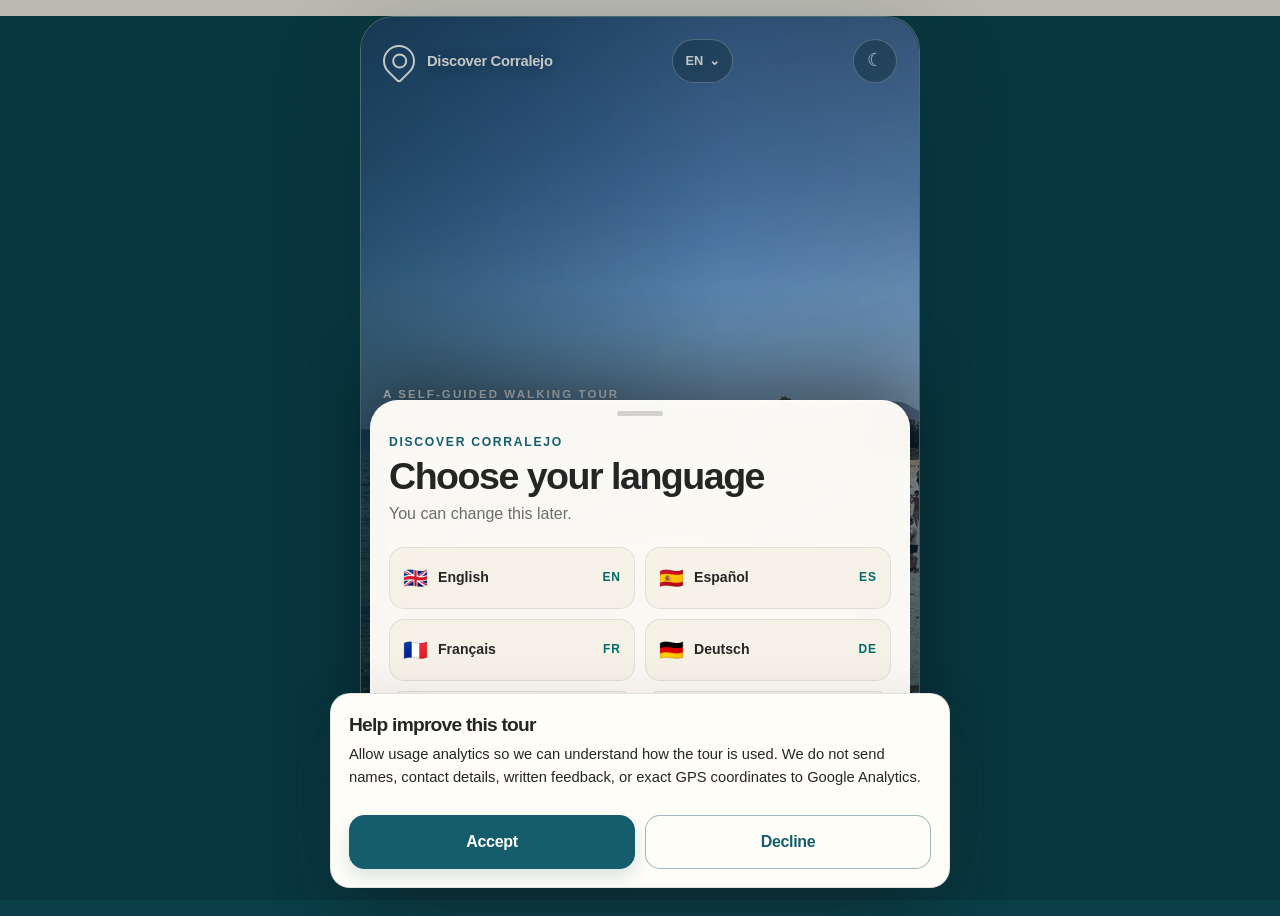
==== commit 4435eac1: "Update Discover Corralejo to latest version" ====
--- a/index.html
+++ b/index.html
@@ -2,13 +2,35 @@
 <html lang="en">
 <head>
   <meta charset="UTF-8">
-  <meta name="viewport" content="width=device-width, initial-scale=1.0">
+  <meta name="viewport" content="width=device-width, initial-scale=1, viewport-fit=cover">
   <meta name="theme-color" content="#155d6c">
+  <script>
+    (() => {
+      try {
+        const savedTheme = localStorage.getItem("discoverCorralejo:theme");
+        const systemDark = window.matchMedia?.("(prefers-color-scheme: dark)")?.matches;
+        const theme = savedTheme === "dark" || savedTheme === "light"
+          ? savedTheme
+          : systemDark ? "dark" : "light";
+        document.documentElement.dataset.theme = theme;
+        document.documentElement.style.colorScheme = theme;
+      } catch (_) {
+        document.documentElement.dataset.theme = "light";
+      }
+    })();
+  </script>
+  <link rel="apple-touch-icon" sizes="180x180" href="assets/icons/apple-touch-icon.png">
+  <link rel="icon" type="image/png" sizes="192x192" href="assets/icons/icon-192.png">
+  <meta name="apple-mobile-web-app-title" content="Discover Corralejo">
+  <meta name="apple-mobile-web-app-capable" content="yes">
+  <meta name="apple-mobile-web-app-status-bar-style" content="black-translucent">
+  <meta name="mobile-web-app-capable" content="yes">
 
   <title>Choose your language | Tour app</title>
 
   <link rel="manifest" href="manifest.webmanifest">
   <link rel="stylesheet" href="css/styles.css">
+  <link rel="stylesheet" href="css/platform-polish.css">
 </head>
 
 <body class="welcome-screen">
--- a/css/platform-polish.css
+++ b/css/platform-polish.css
@@ -0,0 +1,1289 @@
+/* Cross-platform visual and accessibility polish — 2026-08-03 */
+:root {
+  --safe-top: env(safe-area-inset-top, 0px);
+  --safe-right: env(safe-area-inset-right, 0px);
+  --safe-bottom: env(safe-area-inset-bottom, 0px);
+  --safe-left: env(safe-area-inset-left, 0px);
+  --touch-target: 44px;
+}
+
+html {
+  -webkit-text-size-adjust: 100%;
+  text-size-adjust: 100%;
+  scroll-padding-top: calc(24px + var(--safe-top));
+}
+
+body {
+  padding-left: var(--safe-left);
+  padding-right: var(--safe-right);
+  overscroll-behavior-y: none;
+  -webkit-tap-highlight-color: transparent;
+}
+
+.page-container {
+  padding-left: max(12px, var(--safe-left));
+  padding-right: max(12px, var(--safe-right));
+}
+
+.top-bar-card {
+  margin-top: max(8px, var(--safe-top));
+}
+
+button,
+a,
+summary,
+[role="button"],
+[role="tab"] {
+  min-height: var(--touch-target);
+}
+
+.change-language-link,
+.text-button,
+.back-link,
+.welcome-language-toggle,
+.language-sheet-close,
+.analytics-preferences-button,
+.maplibregl-ctrl button {
+  min-width: var(--touch-target);
+  min-height: var(--touch-target);
+}
+
+.stop-type-chip,
+.stop-status,
+.route-meta,
+.language-code {
+  font-size: max(0.75rem, 12px);
+}
+
+/* Up next card */
+.up-next-card {
+  display: grid;
+  grid-template-columns: 132px minmax(0, 1fr);
+  gap: 0;
+  margin: 0 0 14px;
+  overflow: hidden;
+  color: var(--charcoal);
+  background: var(--warm-white);
+  border: 1px solid rgba(21, 93, 108, 0.18);
+  border-radius: 20px;
+  box-shadow: var(--shadow-sm);
+}
+
+.up-next-image-wrap {
+  position: relative;
+  min-height: 176px;
+  overflow: hidden;
+}
+
+.up-next-image {
+  width: 100%;
+  height: 100%;
+  object-fit: cover;
+}
+
+.up-next-image-wrap::after {
+  content: "";
+  position: absolute;
+  inset: 0;
+  background: linear-gradient(180deg, transparent 35%, rgba(13, 70, 82, 0.55));
+}
+
+.up-next-number {
+  position: absolute;
+  z-index: 1;
+  bottom: 12px;
+  left: 12px;
+  display: grid;
+  place-items: center;
+  width: 38px;
+  height: 38px;
+  color: var(--warm-white);
+  background: var(--coral);
+  border: 2px solid rgba(255,255,255,.9);
+  border-radius: 50%;
+  font-weight: 900;
+}
+
+.up-next-copy {
+  display: flex;
+  min-width: 0;
+  flex-direction: column;
+  justify-content: center;
+  padding: 18px;
+}
+
+.up-next-copy h2 {
+  margin: 4px 0 7px;
+  overflow-wrap: anywhere;
+}
+
+.up-next-meta {
+  margin: 0 0 14px;
+  color: rgba(37,37,37,.68);
+  font-size: .86rem;
+}
+
+.up-next-actions {
+  display: grid;
+  grid-template-columns: 1fr 1fr;
+  gap: 9px;
+  margin-top: auto;
+}
+
+.up-next-actions .button {
+  min-height: 46px;
+  margin: 0;
+  padding: 10px 12px;
+  font-size: .8rem;
+}
+
+/* List / map switch */
+.route-view-switch {
+  display: grid;
+  grid-template-columns: 1fr 1fr;
+  gap: 4px;
+  margin: 0 0 14px;
+  padding: 4px;
+  background: rgba(21,93,108,.08);
+  border: 1px solid rgba(21,93,108,.12);
+  border-radius: 14px;
+}
+
+.route-view-button {
+  min-height: 44px;
+  color: var(--atlantic);
+  background: transparent;
+  border: 0;
+  border-radius: 10px;
+  font: inherit;
+  font-weight: 850;
+  cursor: pointer;
+}
+
+.route-view-button.is-active {
+  background: var(--warm-white);
+  box-shadow: 0 5px 16px rgba(21,93,108,.12);
+}
+
+.route-view-panel[hidden] { display: none !important; }
+
+.route-overview-map-shell {
+  position: relative;
+  height: min(68svh, 640px);
+  min-height: 460px;
+  overflow: hidden;
+  background: #b9dce4;
+  border: 1px solid rgba(21,93,108,.18);
+  border-radius: 20px;
+  box-shadow: var(--shadow-sm);
+}
+
+.route-overview-map {
+  width: 100%;
+  height: 100%;
+}
+
+.route-map-loading {
+  position: absolute;
+  z-index: 2;
+  top: 14px;
+  left: 14px;
+  margin: 0;
+  padding: 8px 11px;
+  color: var(--atlantic);
+  background: rgba(255,253,248,.95);
+  border-radius: 999px;
+  font-size: .78rem;
+  font-weight: 850;
+  box-shadow: var(--shadow-sm);
+}
+
+.overview-stop-marker {
+  display: grid;
+  place-items: center;
+  width: 34px;
+  height: 34px;
+  color: white;
+  background: var(--atlantic);
+  border: 3px solid white;
+  border-radius: 50% 50% 50% 12px;
+  box-shadow: 0 6px 16px rgba(13,70,82,.24);
+  transform: rotate(-45deg);
+  font-size: .67rem;
+  font-weight: 900;
+  cursor: pointer;
+}
+
+.overview-stop-marker span { transform: rotate(45deg); }
+.overview-stop-marker.is-secret { background: var(--coral); }
+.overview-stop-marker.is-hidden { background: var(--ochre); }
+.overview-stop-marker.is-completed { background: #4d8e73; }
+.overview-stop-marker.is-current { box-shadow: 0 0 0 6px rgba(255,108,102,.2), 0 6px 16px rgba(13,70,82,.24); }
+
+.maplibregl-popup-content {
+  padding: 12px 14px;
+  color: var(--charcoal);
+  background: var(--warm-white);
+  border-radius: 13px;
+  box-shadow: 0 10px 28px rgba(13,70,82,.18);
+}
+
+.map-popup-title { margin: 0 0 7px; font-weight: 900; }
+.map-popup-link { color: var(--atlantic); font-weight: 850; }
+
+/* Entire route card is clickable */
+.stop-card {
+  cursor: pointer;
+  transition: transform 160ms ease, box-shadow 160ms ease, border-color 160ms ease;
+}
+.stop-card:hover,
+.stop-card:focus-within {
+  border-color: rgba(21,93,108,.34);
+  box-shadow: 0 10px 28px rgba(21,93,108,.13);
+  transform: translateY(-2px);
+}
+.stop-card::after {
+  content: "›";
+  position: absolute;
+  right: 12px;
+  bottom: 12px;
+  color: var(--atlantic);
+  font-size: 1.3rem;
+  font-weight: 900;
+  pointer-events: none;
+}
+.stop-card-button { padding-right: 30px; }
+
+/* Custom audio player, backed by native HTML audio */
+.native-audio-element {
+  position: absolute !important;
+  width: 1px !important;
+  height: 1px !important;
+  margin: -1px !important;
+  padding: 0 !important;
+  overflow: hidden !important;
+  clip: rect(0 0 0 0) !important;
+  white-space: nowrap !important;
+  border: 0 !important;
+}
+
+.custom-audio-player {
+  margin-top: 16px;
+  padding: 14px;
+  background: rgba(255,253,248,.88);
+  border: 1px solid rgba(21,93,108,.13);
+  border-radius: 17px;
+}
+
+.audio-primary-controls {
+  display: flex;
+  align-items: center;
+  justify-content: center;
+  gap: 18px;
+}
+
+.audio-icon-button,
+.audio-play-button,
+.audio-text-button {
+  border: 0;
+  font: inherit;
+  font-weight: 850;
+  cursor: pointer;
+}
+
+.audio-icon-button {
+  width: 48px;
+  height: 48px;
+  color: var(--atlantic);
+  background: rgba(21,93,108,.09);
+  border-radius: 50%;
+}
+
+.audio-play-button {
+  width: 62px;
+  height: 62px;
+  color: white;
+  background: var(--atlantic);
+  border-radius: 50%;
+  box-shadow: 0 10px 24px rgba(21,93,108,.26);
+  font-size: 1.25rem;
+}
+body[data-stop-type="secret"] .audio-play-button { background: var(--coral); }
+body[data-stop-type="hidden"] .audio-play-button { background: var(--ochre); }
+
+.audio-timeline-row {
+  display: grid;
+  grid-template-columns: auto minmax(0,1fr) auto;
+  align-items: center;
+  gap: 10px;
+  margin-top: 14px;
+}
+
+.audio-time {
+  min-width: 36px;
+  color: rgba(37,37,37,.66);
+  font-size: .73rem;
+  font-variant-numeric: tabular-nums;
+}
+
+.audio-progress-slider {
+  width: 100%;
+  height: 28px;
+  accent-color: var(--atlantic);
+  cursor: pointer;
+}
+
+.audio-secondary-controls {
+  display: flex;
+  justify-content: space-between;
+  gap: 10px;
+  margin-top: 10px;
+}
+
+.audio-text-button {
+  min-height: 44px;
+  padding: 8px 12px;
+  color: var(--atlantic);
+  background: rgba(21,93,108,.07);
+  border-radius: 11px;
+}
+
+/* Media galleries */
+.gallery-status-row {
+  display: flex;
+  align-items: center;
+  justify-content: space-between;
+  gap: 10px;
+  min-height: 24px;
+  margin: -7px 0 10px;
+}
+.gallery-counter { color: rgba(37,37,37,.62); font-size: .75rem; font-weight: 750; }
+.gallery-dots { display: flex; gap: 5px; }
+.gallery-dot { width: 7px; height: 7px; background: rgba(21,93,108,.2); border-radius: 50%; }
+.gallery-dot.is-active { width: 18px; background: var(--atlantic); border-radius: 999px; }
+
+.media-item {
+  position: relative;
+  flex: 0 0 min(84%, 500px);
+  width: min(84%, 500px);
+  overflow: hidden;
+  border: 0;
+  border-radius: 16px;
+  scroll-snap-align: start;
+  background: transparent;
+  padding: 0;
+  cursor: zoom-in;
+}
+.media-item .content-image,
+.media-item .content-video {
+  display: block;
+  width: 100%;
+  height: auto;
+  min-height: 260px;
+  aspect-ratio: 4 / 3;
+  object-fit: cover;
+}
+.media-item.is-portrait .content-image { aspect-ratio: 4 / 5; }
+.media-item-video { cursor: default; }
+.media-item-video .content-video { aspect-ratio: 16 / 9; min-height: 220px; }
+.media-expand-hint {
+  position: absolute;
+  right: 10px;
+  bottom: 10px;
+  display: grid;
+  place-items: center;
+  width: 38px;
+  height: 38px;
+  color: white;
+  background: rgba(13,70,82,.78);
+  border-radius: 50%;
+  font-size: 1rem;
+  pointer-events: none;
+}
+
+.media-lightbox {
+  width: min(94vw, 1000px);
+  max-width: none;
+  padding: 0;
+  overflow: hidden;
+  background: #0d2227;
+  border: 0;
+  border-radius: 20px;
+  box-shadow: 0 24px 80px rgba(0,0,0,.42);
+}
+.media-lightbox::backdrop { background: rgba(4,20,24,.88); }
+.media-lightbox-image { display: block; max-width: 100%; max-height: 84svh; margin: auto; object-fit: contain; }
+.media-lightbox-close {
+  position: absolute;
+  z-index: 2;
+  top: max(10px, var(--safe-top));
+  right: max(10px, var(--safe-right));
+  width: 46px;
+  height: 46px;
+  color: white;
+  background: rgba(0,0,0,.58);
+  border: 1px solid rgba(255,255,255,.22);
+  border-radius: 50%;
+  font-size: 1.5rem;
+}
+
+.preview-media-badge {
+  position: absolute;
+  z-index: 3;
+  top: max(16px, calc(8px + var(--safe-top)));
+  right: 16px;
+  display: flex;
+  flex-direction: column;
+  gap: 1px;
+  max-width: 180px;
+  padding: 8px 10px;
+  color: #704b08;
+  background: rgba(255,245,213,.94);
+  border: 1px solid rgba(214,164,74,.65);
+  border-radius: 11px;
+  box-shadow: 0 8px 20px rgba(37,37,37,.12);
+  font-size: .68rem;
+}
+.preview-media-badge strong { font-size: .72rem; }
+
+/* iOS install guidance */
+.ios-install-help {
+  grid-column: 1 / -1;
+  margin-top: 8px;
+  padding: 14px;
+  background: rgba(114,175,193,.12);
+  border: 1px solid rgba(21,93,108,.16);
+  border-radius: 14px;
+}
+.ios-install-help strong { color: var(--atlantic); }
+.ios-install-help ol { margin: 9px 0 0; padding-left: 20px; }
+.ios-install-help li + li { margin-top: 5px; }
+
+/* Completion feedback */
+.completion-symbol.is-animated {
+  animation: completion-pop 420ms cubic-bezier(.2,.9,.2,1.25);
+}
+@keyframes completion-pop {
+  0% { transform: scale(.65); opacity: 0; }
+  70% { transform: scale(1.12); opacity: 1; }
+  100% { transform: scale(1); }
+}
+
+/* Small phones and long translations */
+@media (max-width: 379px) {
+  .page-container { padding-left: max(9px, var(--safe-left)); padding-right: max(9px, var(--safe-right)); }
+  .top-bar { align-items: stretch; flex-direction: column; gap: 7px; }
+  .top-bar-actions { width: 100%; justify-content: space-between; }
+  .route-list { padding-left: 26px; }
+  .route-list::before { left: 12px; }
+  .route-timeline-marker { left: -29px; }
+  .stop-card { grid-template-columns: 1fr; }
+  .stop-card-image-wrap { min-height: 150px; border-radius: 19px 19px 0 0; }
+  .stop-card-image { min-height: 150px; height: 150px; }
+  .stop-card-content { padding: 14px; }
+  .stop-card-meta-row { flex-direction: row; align-items: center; }
+  .stop-card-content h3 { font-size: 1.14rem; padding-right: 22px; }
+  .up-next-card { grid-template-columns: 1fr; }
+  .up-next-image-wrap { min-height: 150px; max-height: 190px; }
+  .up-next-actions { grid-template-columns: 1fr; }
+  .route-overview-map-shell { min-height: 420px; }
+  .audio-primary-controls { gap: 12px; }
+  .media-item { flex-basis: 92%; width: 92%; }
+}
+
+/* Short displays and landscape phones must remain scrollable */
+@media (max-height: 700px), (orientation: landscape) and (max-height: 520px) {
+  .welcome-screen,
+  .welcome-stage,
+  .welcome-cover { overflow-y: auto; }
+  .welcome-cover { min-height: 720px; }
+  .welcome-language-sheet { max-height: calc(100svh - var(--safe-top) - var(--safe-bottom)); overflow-y: auto; }
+}
+
+/* Larger screens */
+@media (min-width: 760px) {
+  .up-next-card { grid-template-columns: 210px minmax(0,1fr); }
+  .up-next-image-wrap { min-height: 210px; }
+  .route-overview-map-shell { min-height: 620px; }
+  .media-item { flex-basis: min(72%, 620px); width: min(72%, 620px); }
+}
+
+/* Motion preference */
+@media (prefers-reduced-motion: reduce) {
+  *, *::before, *::after {
+    animation-duration: .01ms !important;
+    animation-iteration-count: 1 !important;
+    scroll-behavior: auto !important;
+    transition-duration: .01ms !important;
+  }
+}
+
+/* High contrast and forced colours */
+@media (forced-colors: active) {
+  .button,
+  .stop-card,
+  .content-section,
+  .route-view-switch,
+  .up-next-card { border: 1px solid ButtonText; }
+  .progress-fill,
+  .stop-progress-fill { background: Highlight; }
+}
+.stop-card,
+.stop-card:hover,
+.stop-card:visited {
+  color: inherit;
+  text-decoration: none;
+}
+.stop-card-button { display: inline-flex; align-items: center; justify-content: center; }
+.sticky-action-bar {
+  padding-right: max(12px, var(--safe-right));
+  padding-left: max(12px, var(--safe-left));
+  padding-bottom: calc(10px + var(--safe-bottom));
+}
+.analytics-preferences-button { right: var(--safe-right); }
+.analytics-consent-banner {
+  padding-right: max(18px, var(--safe-right));
+  padding-bottom: calc(18px + var(--safe-bottom));
+  padding-left: max(18px, var(--safe-left));
+}
+/* The custom player supplies its own primary play control. */
+.audio-card-icon { display: none; }
+
+
+/* =========================================================
+   UI fixes and dark mode — 2026-08-03
+   ========================================================= */
+
+/* Remove the unexplained chevron from route-card buttons. */
+.stop-card::after {
+  content: none !important;
+  display: none !important;
+}
+
+.stop-card-button {
+  padding-right: 12px;
+}
+
+/* Avoid Safari keeping a stale, oversized scroll range after returning
+   from a stop or after lazy images finish loading. */
+body.route-screen {
+  min-height: 0;
+  overscroll-behavior-y: auto;
+  -webkit-overflow-scrolling: touch;
+}
+
+.route-page-container,
+.route-stops-section,
+.route-view-panel,
+.route-list {
+  height: auto !important;
+  min-height: 0 !important;
+}
+
+.route-page-container {
+  padding-bottom: max(28px, calc(16px + var(--safe-bottom)));
+}
+
+.route-stops-section,
+.route-list,
+.stop-card:last-child {
+  margin-bottom: 0;
+}
+
+/* Theme control */
+.theme-toggle-button {
+  display: inline-grid;
+  flex: 0 0 auto;
+  place-items: center;
+  width: var(--touch-target);
+  min-width: var(--touch-target);
+  height: var(--touch-target);
+  min-height: var(--touch-target);
+  padding: 0;
+  color: var(--atlantic);
+  background: rgba(21, 93, 108, 0.08);
+  border: 1px solid rgba(21, 93, 108, 0.18);
+  border-radius: 50%;
+  font: inherit;
+  cursor: pointer;
+  transition: transform 160ms ease, background 160ms ease, color 160ms ease;
+}
+
+.theme-toggle-button:hover,
+.theme-toggle-button:focus-visible {
+  color: var(--warm-white);
+  background: var(--atlantic);
+  transform: translateY(-1px);
+}
+
+.theme-toggle-icon {
+  font-size: 1.12rem;
+  line-height: 1;
+}
+
+.theme-toggle-floating {
+  position: fixed;
+  z-index: 85;
+  top: max(12px, var(--safe-top));
+  left: max(12px, var(--safe-left));
+  box-shadow: var(--shadow-sm);
+}
+
+.welcome-cover-header .theme-toggle-button {
+  color: var(--warm-white);
+  background: rgba(7, 38, 45, 0.4);
+  border-color: rgba(255, 253, 248, 0.32);
+  backdrop-filter: blur(12px);
+}
+
+.welcome-cover-header .theme-toggle-button:hover,
+.welcome-cover-header .theme-toggle-button:focus-visible {
+  background: rgba(7, 38, 45, 0.72);
+}
+
+.sr-only {
+  position: absolute !important;
+  width: 1px !important;
+  height: 1px !important;
+  margin: -1px !important;
+  padding: 0 !important;
+  overflow: hidden !important;
+  clip: rect(0, 0, 0, 0) !important;
+  white-space: nowrap !important;
+  border: 0 !important;
+}
+
+/* Dark mode uses the same Atlantic identity without turning the app pure black. */
+html[data-theme="dark"] {
+  --sand: #10191c;
+  --sand-deep: #162327;
+  --warm-white: #172428;
+  --atlantic: #75c3d0;
+  --atlantic-deep: #9bd7df;
+  --atlantic-soft: #20383e;
+  --ocean: #72afc1;
+  --charcoal: #f3eee5;
+  --line: rgba(243, 238, 229, 0.14);
+  --shadow-sm: 0 8px 24px rgba(0, 0, 0, 0.28);
+  --shadow-md: 0 22px 54px rgba(0, 0, 0, 0.35);
+  background: #10191c;
+}
+
+html[data-theme="dark"] body {
+  color: var(--charcoal);
+  background:
+    radial-gradient(circle at 15% 0%, rgba(114, 175, 193, 0.13), transparent 34%),
+    #10191c;
+}
+
+html[data-theme="dark"] h1,
+html[data-theme="dark"] h2,
+html[data-theme="dark"] h3,
+html[data-theme="dark"] .stop-card,
+html[data-theme="dark"] .button-ghost,
+html[data-theme="dark"] .maplibregl-popup-content {
+  color: var(--charcoal);
+}
+
+html[data-theme="dark"] .top-bar-card,
+html[data-theme="dark"] .route-progress-card,
+html[data-theme="dark"] .offline-download-card,
+html[data-theme="dark"] .up-next-card,
+html[data-theme="dark"] .stop-card,
+html[data-theme="dark"] .content-section,
+html[data-theme="dark"] .completion-card,
+html[data-theme="dark"] .custom-audio-player,
+html[data-theme="dark"] .maplibregl-popup-content {
+  background: rgba(23, 36, 40, 0.94);
+  border-color: rgba(243, 238, 229, 0.13);
+}
+
+html[data-theme="dark"] .top-bar-card {
+  box-shadow: 0 12px 34px rgba(0, 0, 0, 0.28);
+}
+
+html[data-theme="dark"] .text-muted,
+html[data-theme="dark"] .progress-text,
+html[data-theme="dark"] .progress-note,
+html[data-theme="dark"] .audio-language-label,
+html[data-theme="dark"] .up-next-meta,
+html[data-theme="dark"] .audio-time,
+html[data-theme="dark"] .gallery-counter,
+html[data-theme="dark"] .stop-status-upcoming,
+html[data-theme="dark"] .text-button {
+  color: rgba(243, 238, 229, 0.68);
+}
+
+html[data-theme="dark"] .button-secondary {
+  color: var(--atlantic);
+  background: #172428;
+  border-color: rgba(117, 195, 208, 0.45);
+}
+
+html[data-theme="dark"] .button-secondary:hover,
+html[data-theme="dark"] .button-secondary:focus-visible {
+  color: #10191c;
+  background: var(--atlantic);
+}
+
+html[data-theme="dark"] .button-ghost,
+html[data-theme="dark"] .audio-icon-button,
+html[data-theme="dark"] .audio-text-button,
+html[data-theme="dark"] .route-view-switch,
+html[data-theme="dark"] .theme-toggle-button {
+  background: rgba(117, 195, 208, 0.1);
+  border-color: rgba(117, 195, 208, 0.2);
+}
+
+html[data-theme="dark"] .route-view-button.is-active {
+  color: #10191c;
+  background: var(--atlantic);
+}
+
+html[data-theme="dark"] .progress-track,
+html[data-theme="dark"] .stop-progress-track {
+  background: rgba(243, 238, 229, 0.12);
+}
+
+html[data-theme="dark"] .stop-status-upcoming {
+  background: rgba(243, 238, 229, 0.08);
+}
+
+html[data-theme="dark"] .stop-card.is-upcoming {
+  opacity: 0.96;
+}
+
+html[data-theme="dark"] .offline-download-card,
+html[data-theme="dark"] .ios-install-help {
+  background: rgba(23, 36, 40, 0.84);
+}
+
+html[data-theme="dark"] .analytics-preferences-button,
+html[data-theme="dark"] .analytics-consent-banner {
+  color: var(--charcoal);
+  background: rgba(23, 36, 40, 0.98);
+  border-color: rgba(117, 195, 208, 0.28);
+}
+
+html[data-theme="dark"] .route-overview-map-shell,
+html[data-theme="dark"] .route-map-shell-real {
+  background: #14272c;
+  border-color: rgba(117, 195, 208, 0.26);
+}
+
+/* The local basemap remains readable without maintaining a second tile style. */
+html[data-theme="dark"] .maplibregl-canvas {
+  filter: brightness(0.72) contrast(1.08) saturate(0.82);
+}
+
+html[data-theme="dark"] .overview-stop-marker,
+html[data-theme="dark"] .map-stop-marker {
+  filter: none;
+}
+
+html[data-theme="dark"] .route-map-loading,
+html[data-theme="dark"] .route-map-badge {
+  color: var(--charcoal);
+  background: rgba(23, 36, 40, 0.95);
+}
+
+@media (max-width: 520px) {
+  .top-bar-actions {
+    flex-wrap: wrap;
+    justify-content: flex-end;
+  }
+
+  .theme-toggle-button {
+    order: -1;
+  }
+}
+
+/* =========================================================
+   Final iPhone scroll + dark-mode readability cleanup
+   2026-08-03
+   ========================================================= */
+
+/*
+ * iOS Safari can retain a layout viewport that is much taller than the
+ * visible page, especially when a fixed bottom action bar is present.
+ * Public content pages therefore use one explicit internal scroll area.
+ * This prevents the document itself from acquiring an empty scroll tail.
+ */
+html.app-scroll-shell {
+  width: 100%;
+  height: 100%;
+  min-height: 0;
+  overflow: hidden;
+  overscroll-behavior: none;
+}
+
+html.app-scroll-shell body {
+  position: fixed;
+  inset: 0;
+  width: 100%;
+  height: 100%;
+  min-height: 0 !important;
+  overflow: hidden;
+  overscroll-behavior: none;
+}
+
+html.app-scroll-shell body > .page-container {
+  position: relative;
+  width: 100%;
+  height: 100%;
+  min-height: 0 !important;
+  max-height: 100%;
+  overflow-x: hidden;
+  overflow-y: auto;
+  overscroll-behavior-x: none;
+  overscroll-behavior-y: none;
+  -webkit-overflow-scrolling: touch;
+  scrollbar-gutter: stable;
+}
+
+/* Avoid scroll anchoring creating a stale bottom range after media loads. */
+html.app-scroll-shell body > .page-container,
+html.app-scroll-shell .route-list,
+html.app-scroll-shell .content-section,
+html.app-scroll-shell .completion-card {
+  overflow-anchor: none;
+}
+
+/* The bottom action fade must follow the selected theme. */
+html[data-theme="dark"] .sticky-action-bar {
+  background: linear-gradient(
+    180deg,
+    rgba(16, 25, 28, 0),
+    rgba(16, 25, 28, 0.96) 28%,
+    rgba(16, 25, 28, 1) 100%
+  );
+}
+
+/* Ensure dark-mode content never inherits legacy near-black text colours. */
+html[data-theme="dark"] body,
+html[data-theme="dark"] main,
+html[data-theme="dark"] .page-container,
+html[data-theme="dark"] .completion-card,
+html[data-theme="dark"] .completion-summary,
+html[data-theme="dark"] .next-stop-route-preview,
+html[data-theme="dark"] .next-stop-route-instructions,
+html[data-theme="dark"] .content-section,
+html[data-theme="dark"] .content-section p,
+html[data-theme="dark"] .content-section li,
+html[data-theme="dark"] .stop-description,
+html[data-theme="dark"] .transcript-details p,
+html[data-theme="dark"] .location-card p,
+html[data-theme="dark"] .completion-summary p,
+html[data-theme="dark"] .completion-summary p:last-child {
+  color: #fffdf8;
+}
+
+/* Primary actions, marker numbers and completion symbols used --warm-white
+ * as both a light surface and a text colour. In dark mode that variable is a
+ * dark surface, so these foregrounds need an explicit light colour. */
+html[data-theme="dark"] .button:not(.button-secondary):not(.button-ghost),
+html[data-theme="dark"] .button-coral,
+html[data-theme="dark"] .sticky-action-bar .button:not(.button-secondary),
+html[data-theme="dark"] .completion-symbol,
+html[data-theme="dark"] .up-next-number,
+html[data-theme="dark"] .route-timeline-marker,
+html[data-theme="dark"] .stop-card-image-number,
+html[data-theme="dark"] .overview-stop-marker,
+html[data-theme="dark"] .map-stop-marker,
+html[data-theme="dark"] .audio-play-button {
+  color: #fffdf8 !important;
+}
+
+/* Secondary actions keep the Atlantic accent but gain stronger contrast. */
+html[data-theme="dark"] .button-secondary,
+html[data-theme="dark"] .audio-text-button,
+html[data-theme="dark"] .audio-icon-button,
+html[data-theme="dark"] .transcript-details summary,
+html[data-theme="dark"] .map-popup-link {
+  color: #8fd5df;
+}
+
+html[data-theme="dark"] .next-stop-route-instructions {
+  background: #0e171a;
+  border: 1px solid rgba(143, 213, 223, 0.12);
+}
+
+html[data-theme="dark"] .route-approved-chip {
+  color: #9ee7bd;
+  background: rgba(87, 174, 126, 0.15);
+}
+
+/* Remove any light gap visible behind fixed action buttons on iOS. */
+html[data-theme="dark"] body.stop-screen,
+html[data-theme="dark"] body.completion-screen,
+html[data-theme="dark"] body.feedback-screen {
+  background: #10191c;
+}
+
+html[data-theme="dark"] .stop-page-container,
+html[data-theme="dark"] .completion-page-container {
+  background: #10191c;
+}
+
+/* The internal scroller owns the safe-area space. Keep only the amount that
+ * is required for the fixed action bar, rather than an extra viewport. */
+html.app-scroll-shell .stop-page-container {
+  padding-bottom: calc(112px + var(--safe-bottom));
+}
+
+html.app-scroll-shell .completion-page-container {
+  padding-bottom: calc(154px + var(--safe-bottom));
+}
+
+html.app-scroll-shell .route-page-container,
+html.app-scroll-shell .feedback-page-container {
+  padding-bottom: max(28px, calc(18px + var(--safe-bottom)));
+}
+
+@supports (height: 100dvh) {
+  html.app-scroll-shell,
+  html.app-scroll-shell body,
+  html.app-scroll-shell body > .page-container {
+    height: 100dvh;
+    max-height: 100dvh;
+  }
+}
+
+/* =========================================================
+   Stable stop header and hero badge cleanup
+   2026-08-03
+   ========================================================= */
+
+/* The stop progress chip always sits on photography, so its foreground must
+ * remain white in both themes. Do not bind it to --warm-white because that
+ * token becomes a dark surface colour in dark mode. */
+.stop-progress-pill,
+html[data-theme="dark"] .stop-progress-pill,
+html[data-theme="light"] .stop-progress-pill {
+  color: #fffdf8 !important;
+  -webkit-text-fill-color: #fffdf8;
+}
+
+/* Keep stop navigation outside the scrolling surface and align it as an
+ * intentional two-row mobile header. The content beneath it is the only
+ * part of the stop screen that scrolls. */
+.stop-top-bar {
+  position: fixed !important;
+  z-index: 90;
+  top: max(8px, var(--safe-top));
+  right: auto;
+  left: 50%;
+  display: grid;
+  grid-template-columns: minmax(0, 1fr) auto;
+  grid-template-areas:
+    "back theme"
+    "language exit";
+  align-items: center;
+  width: calc(100% - 24px - var(--safe-left) - var(--safe-right));
+  max-width: calc(var(--page-width) - 24px);
+  min-height: 0;
+  margin: 0;
+  padding: 9px 11px;
+  gap: 2px 12px;
+  border-radius: 18px;
+  transform: translateX(-50%);
+}
+
+.stop-top-bar > .back-link {
+  grid-area: back;
+  justify-self: start;
+}
+
+.stop-top-bar > .top-bar-actions {
+  display: contents;
+}
+
+.stop-top-bar .theme-toggle-button {
+  grid-area: theme;
+  justify-self: end;
+  width: var(--touch-target);
+  height: var(--touch-target);
+  min-width: var(--touch-target);
+  min-height: var(--touch-target);
+  margin: 0;
+}
+
+.stop-top-bar .change-language-link {
+  grid-area: language;
+  justify-self: start;
+  text-align: left;
+}
+
+.stop-top-bar .text-button {
+  grid-area: exit;
+  justify-self: end;
+  text-align: right;
+}
+
+.stop-top-bar .back-link,
+.stop-top-bar .change-language-link,
+.stop-top-bar .text-button {
+  display: inline-flex;
+  align-items: center;
+  min-width: 0;
+  min-height: 40px;
+  margin: 0;
+  padding: 5px 7px;
+  border-radius: 10px;
+  line-height: 1.15;
+  white-space: nowrap;
+}
+
+.stop-top-bar .back-link::before {
+  content: "←";
+  margin-right: 6px;
+  font-size: 1.05em;
+  line-height: 1;
+}
+
+.stop-top-bar .back-link:hover,
+.stop-top-bar .back-link:focus-visible,
+.stop-top-bar .change-language-link:hover,
+.stop-top-bar .change-language-link:focus-visible,
+.stop-top-bar .text-button:hover,
+.stop-top-bar .text-button:focus-visible {
+  background: rgba(21, 93, 108, 0.09);
+  text-decoration: none;
+}
+
+html[data-theme="dark"] .stop-top-bar .back-link:hover,
+html[data-theme="dark"] .stop-top-bar .back-link:focus-visible,
+html[data-theme="dark"] .stop-top-bar .change-language-link:hover,
+html[data-theme="dark"] .stop-top-bar .change-language-link:focus-visible,
+html[data-theme="dark"] .stop-top-bar .text-button:hover,
+html[data-theme="dark"] .stop-top-bar .text-button:focus-visible {
+  background: rgba(117, 195, 208, 0.12);
+}
+
+/* Reserve exactly the fixed header's height inside the stop scroller. */
+.stop-page-container,
+html.app-scroll-shell .stop-page-container {
+  padding-top: calc(116px + var(--safe-top));
+}
+
+.stop-page-container > .stop-progress-track {
+  margin-top: 0;
+}
+
+@media (min-width: 620px) {
+  .stop-top-bar {
+    grid-template-columns: minmax(0, 1fr) auto auto auto;
+    grid-template-areas: "back language exit theme";
+    gap: 8px;
+    padding: 8px 10px;
+    border-radius: 999px;
+  }
+
+  .stop-top-bar .back-link,
+  .stop-top-bar .change-language-link,
+  .stop-top-bar .text-button {
+    justify-self: auto;
+    min-height: 44px;
+    text-align: left;
+  }
+
+  .stop-page-container,
+  html.app-scroll-shell .stop-page-container {
+    padding-top: calc(78px + var(--safe-top));
+  }
+}
+
+@media (max-width: 350px) {
+  .stop-top-bar {
+    width: calc(100% - 16px - var(--safe-left) - var(--safe-right));
+    padding-right: 8px;
+    padding-left: 8px;
+    gap: 1px 6px;
+  }
+
+  .stop-top-bar .back-link,
+  .stop-top-bar .change-language-link,
+  .stop-top-bar .text-button {
+    padding-right: 4px;
+    padding-left: 4px;
+    font-size: 0.72rem;
+  }
+}
+
+
+/* =========================================================
+   Non-sticky compact navigation headers
+   2026-08-03
+   ========================================================= */
+
+/* Navigation should belong to the page flow. It scrolls away with the
+   content instead of following the user and covering the tour cards. */
+.route-screen .top-bar-card,
+.stop-screen .stop-top-bar {
+  position: relative !important;
+  inset: auto !important;
+  top: auto !important;
+  right: auto !important;
+  bottom: auto !important;
+  left: auto !important;
+  width: 100%;
+  max-width: none;
+  min-height: 0;
+  transform: none !important;
+}
+
+/* Compact, aligned route overview header. */
+.route-screen .top-bar-card {
+  display: grid;
+  grid-template-columns: minmax(0, 1fr) auto;
+  grid-template-areas:
+    "brand theme"
+    "language exit";
+  align-items: center;
+  gap: 1px 8px;
+  margin: max(4px, var(--safe-top)) 0 10px;
+  padding: 7px 9px;
+  border-radius: 14px;
+}
+
+.route-screen .top-bar-card > .brand-lockup {
+  grid-area: brand;
+  min-width: 0;
+  min-height: 38px;
+  gap: 7px;
+  padding: 3px 5px;
+  font-size: 0.9rem;
+  line-height: 1.1;
+  white-space: nowrap;
+}
+
+.route-screen .brand-symbol-small {
+  width: 22px;
+  height: 22px;
+}
+
+.route-screen .brand-symbol-small::after {
+  width: 7px;
+  height: 7px;
+}
+
+.route-screen .top-bar-actions {
+  display: contents;
+}
+
+.route-screen .theme-toggle-button {
+  grid-area: theme;
+  justify-self: end;
+  width: 38px;
+  min-width: 38px;
+  height: 38px;
+  min-height: 38px;
+  margin: 0;
+}
+
+.route-screen .change-language-link,
+.route-screen .top-bar-card .text-button {
+  display: inline-flex;
+  align-items: center;
+  min-width: 0;
+  min-height: 34px;
+  margin: 0;
+  padding: 3px 5px;
+  border-radius: 8px;
+  font-size: 0.74rem;
+  line-height: 1.1;
+  white-space: nowrap;
+}
+
+.route-screen .change-language-link {
+  grid-area: language;
+  justify-self: start;
+  text-align: left;
+}
+
+.route-screen .top-bar-card .text-button {
+  grid-area: exit;
+  justify-self: end;
+  text-align: right;
+}
+
+/* Reduce the large visual header without losing its editorial character. */
+.route-screen .route-hero-card {
+  min-height: 158px;
+  margin-bottom: 12px;
+  padding: 18px 17px;
+  border-radius: 18px;
+}
+
+.route-screen .route-hero-card h1 {
+  margin: 3px 0 6px;
+  font-size: clamp(2rem, 9vw, 3.25rem);
+  line-height: 0.98;
+}
+
+.route-screen .route-hero-card p {
+  margin-top: 4px;
+  margin-bottom: 5px;
+  font-size: 0.9rem;
+  line-height: 1.35;
+}
+
+.route-screen .route-meta {
+  margin-top: 5px;
+  padding: 5px 8px;
+  font-size: 0.72rem;
+}
+
+/* The stop header now lives inside the stop scroller, so it scrolls away
+   naturally and no artificial top reservation is required. */
+.stop-screen .stop-top-bar {
+  margin: max(4px, var(--safe-top)) 0 10px;
+  padding: 7px 9px;
+  border-radius: 14px;
+}
+
+.stop-page-container,
+html.app-scroll-shell .stop-page-container {
+  padding-top: 8px;
+}
+
+@media (min-width: 560px) {
+  .route-screen .top-bar-card {
+    grid-template-columns: minmax(0, 1fr) auto auto auto;
+    grid-template-areas: "brand language exit theme";
+    gap: 5px;
+    padding: 6px 8px;
+    border-radius: 999px;
+  }
+
+  .route-screen .top-bar-card > .brand-lockup,
+  .route-screen .change-language-link,
+  .route-screen .top-bar-card .text-button {
+    min-height: 40px;
+  }
+
+  .stop-screen .stop-top-bar {
+    margin-top: max(4px, var(--safe-top));
+  }
+}
+
+@media (max-width: 350px) {
+  .route-screen .top-bar-card {
+    padding-right: 7px;
+    padding-left: 7px;
+  }
+
+  .route-screen .top-bar-card > .brand-lockup {
+    font-size: 0.82rem;
+  }
+
+  .route-screen .change-language-link,
+  .route-screen .top-bar-card .text-button {
+    font-size: 0.7rem;
+  }
+
+  .route-screen .route-hero-card {
+    min-height: 148px;
+    padding: 16px 15px;
+  }
+}
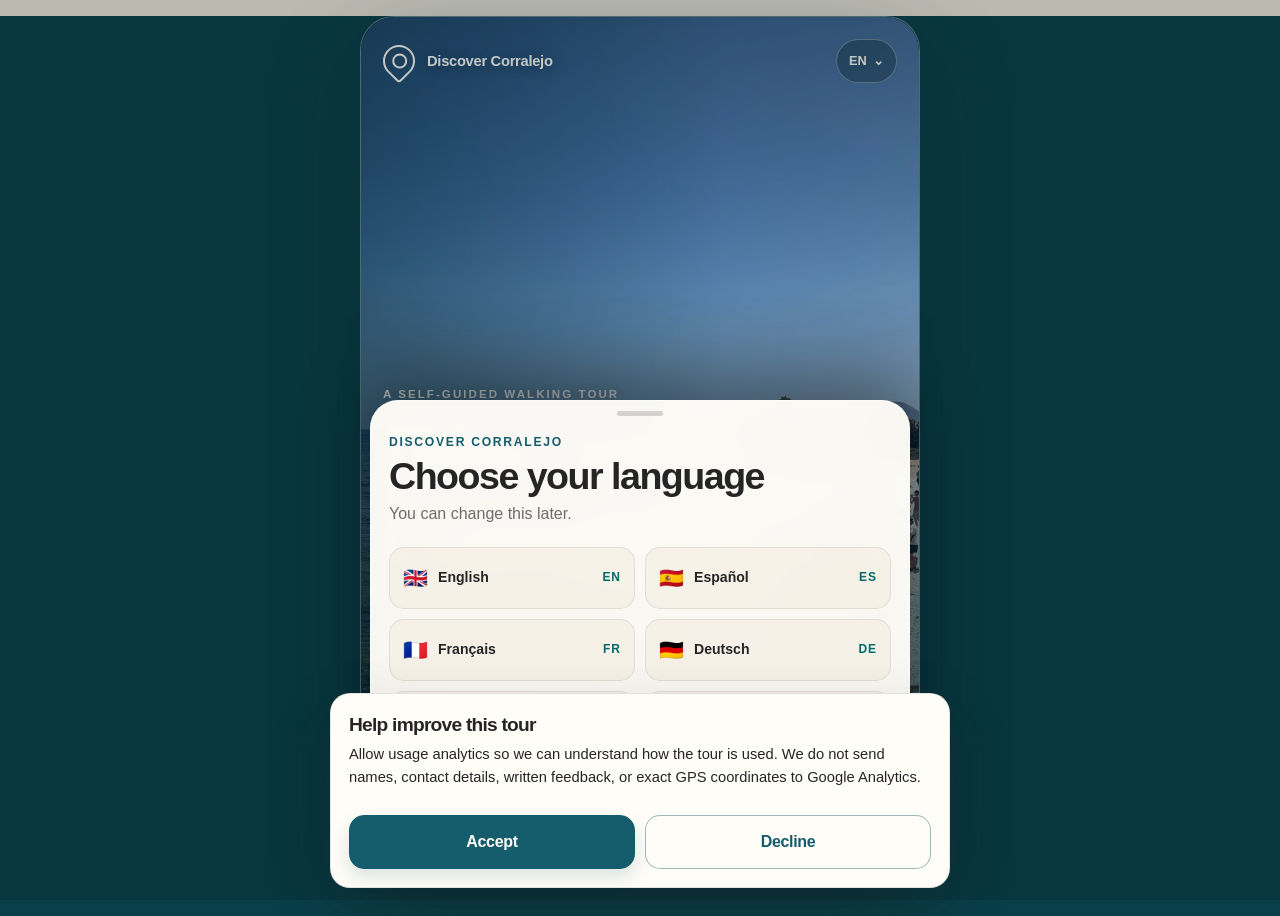
==== commit 14ec627a: "Discover Corralejo 03/08" ====
--- a/index.html
+++ b/index.html
@@ -6,17 +6,9 @@
   <meta name="theme-color" content="#155d6c">
   <script>
     (() => {
-      try {
-        const savedTheme = localStorage.getItem("discoverCorralejo:theme");
-        const systemDark = window.matchMedia?.("(prefers-color-scheme: dark)")?.matches;
-        const theme = savedTheme === "dark" || savedTheme === "light"
-          ? savedTheme
-          : systemDark ? "dark" : "light";
-        document.documentElement.dataset.theme = theme;
-        document.documentElement.style.colorScheme = theme;
-      } catch (_) {
-        document.documentElement.dataset.theme = "light";
-      }
+      document.documentElement.dataset.theme = "light";
+      document.documentElement.dataset.themeLocked = "light";
+      document.documentElement.style.colorScheme = "light";
     })();
   </script>
   <link rel="apple-touch-icon" sizes="180x180" href="assets/icons/apple-touch-icon.png">
